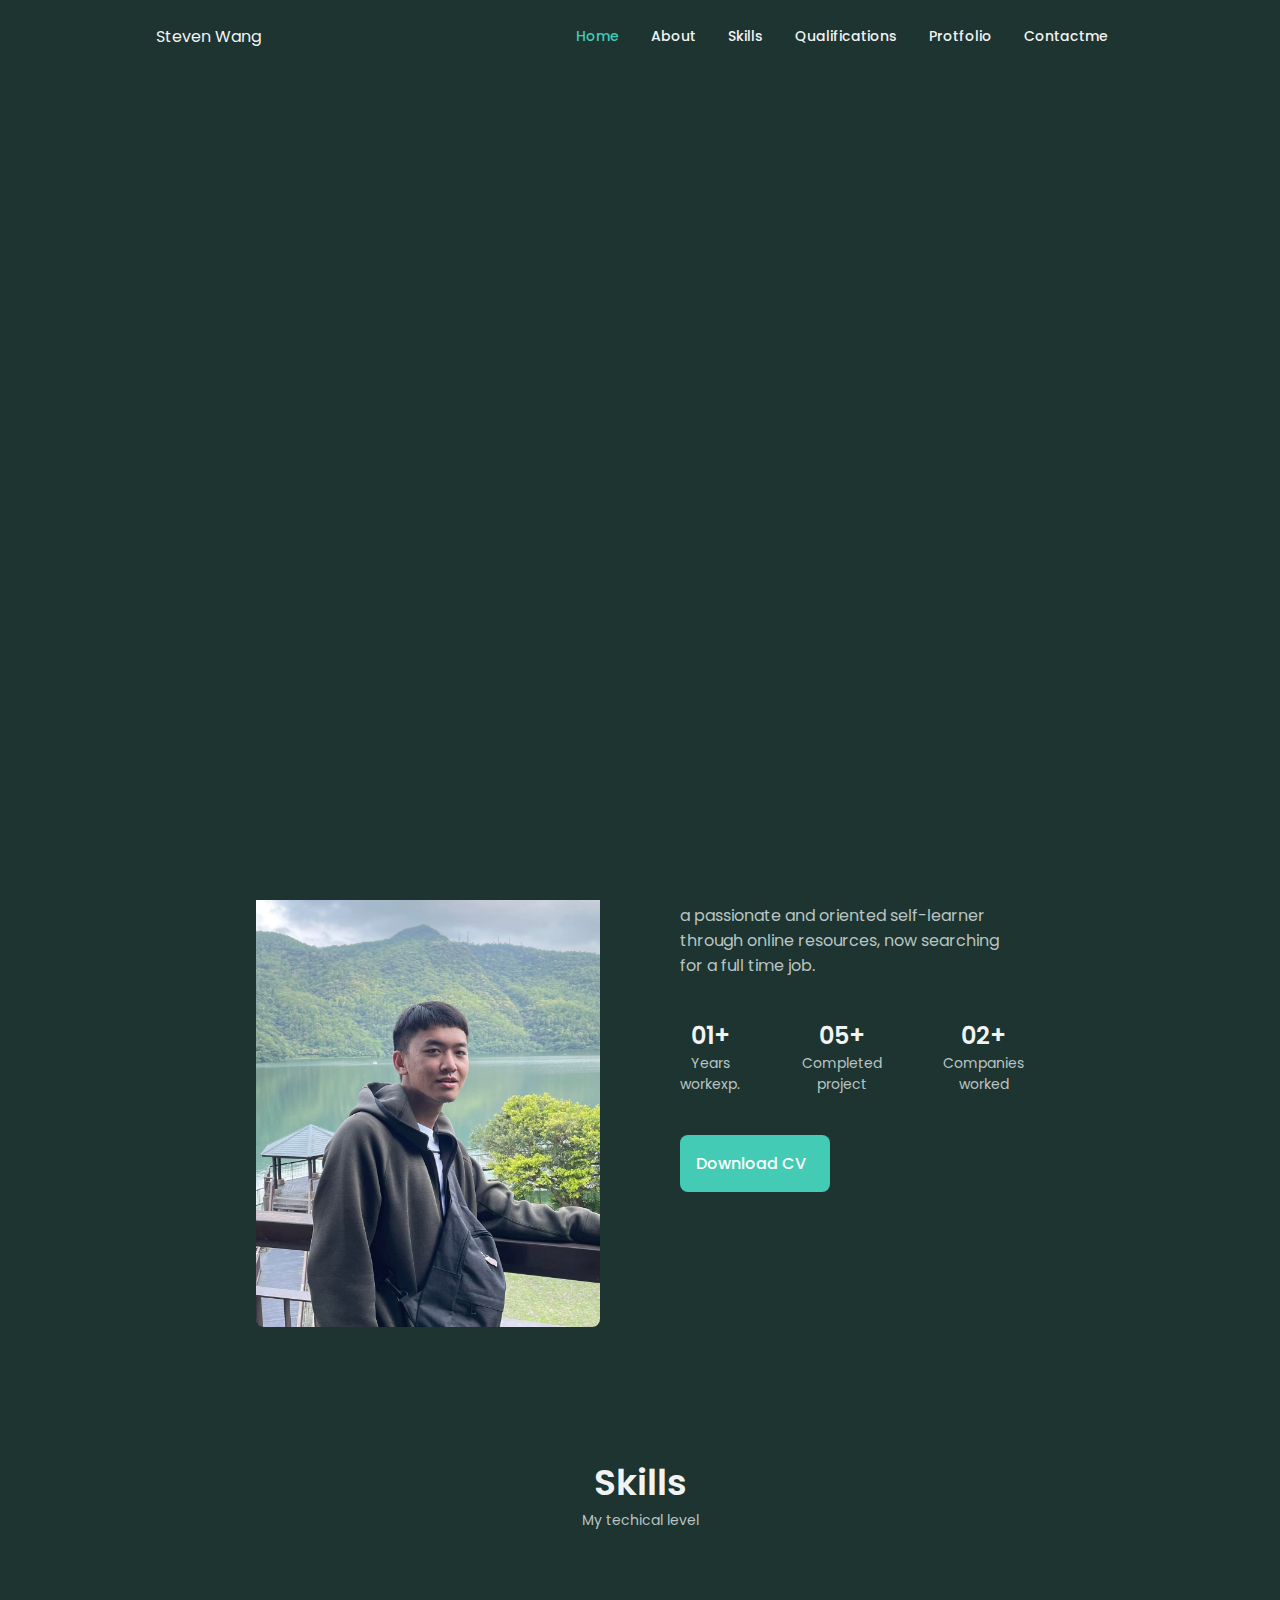
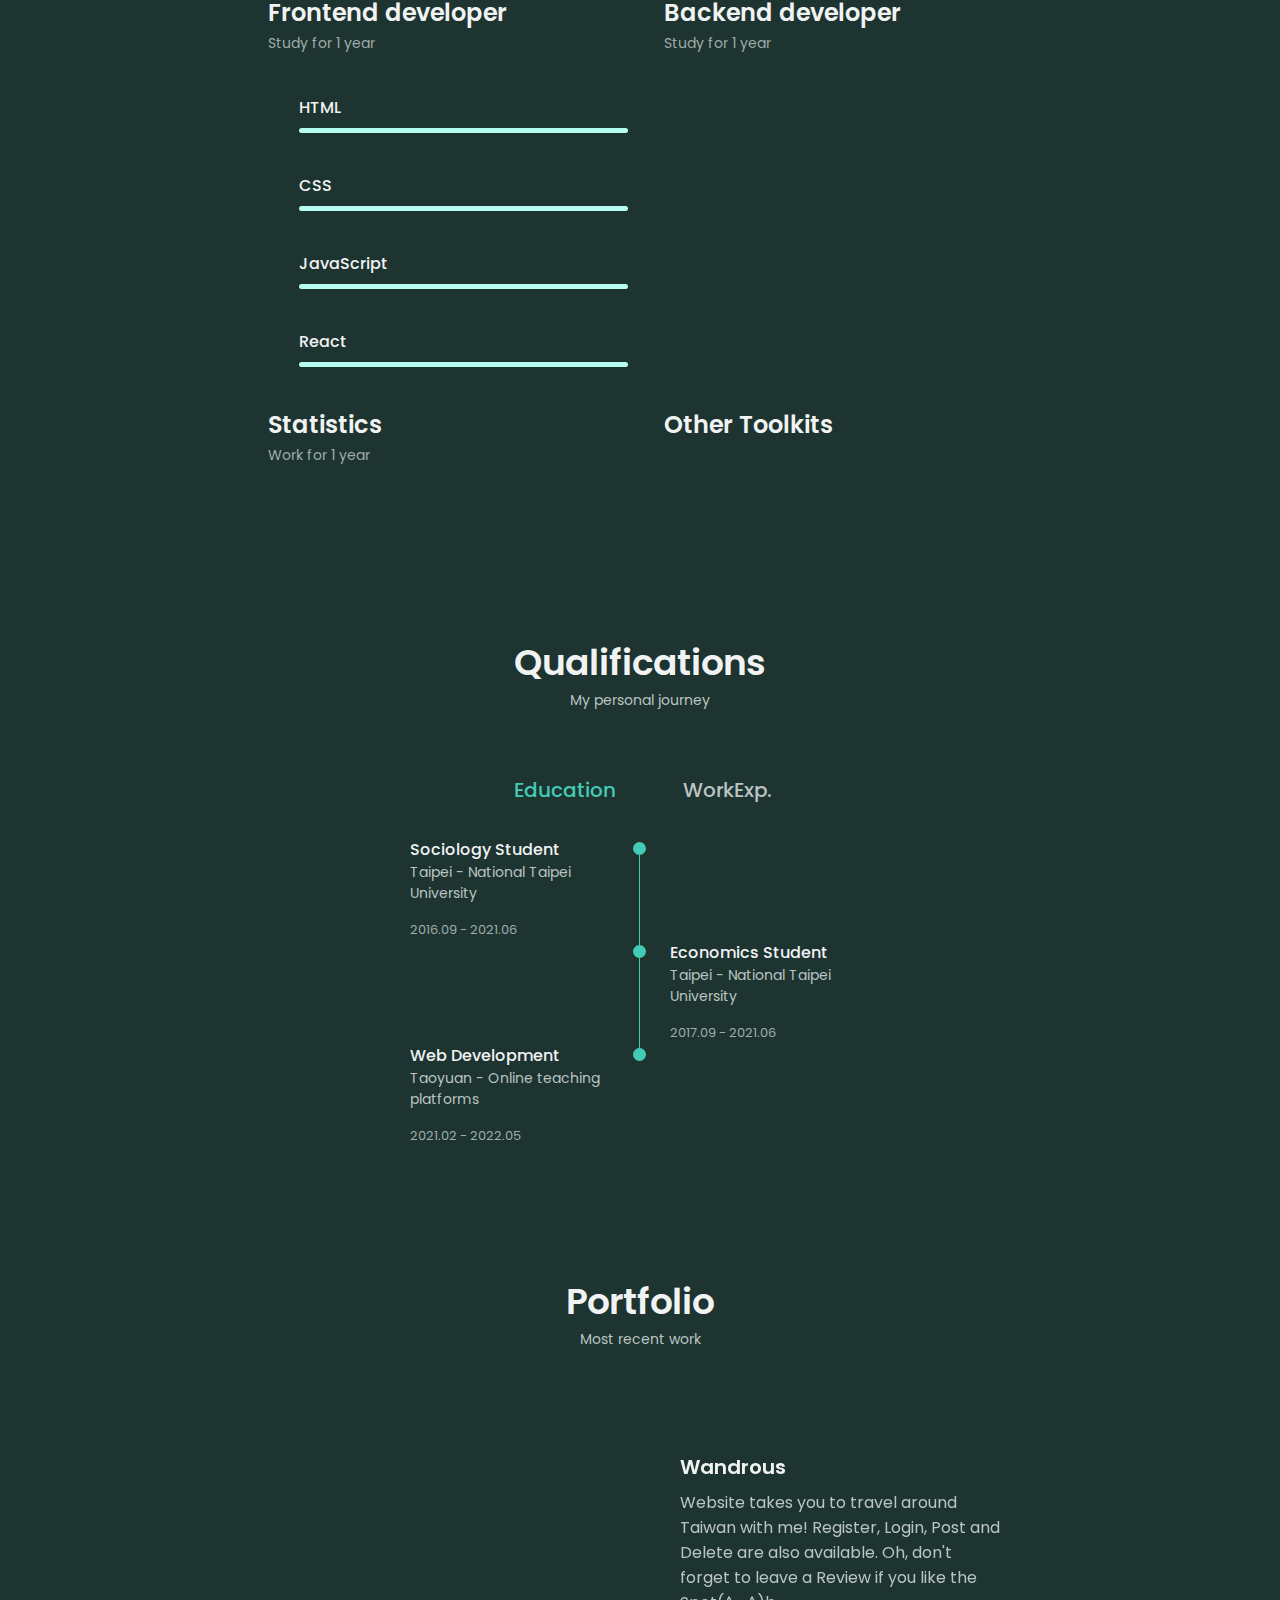
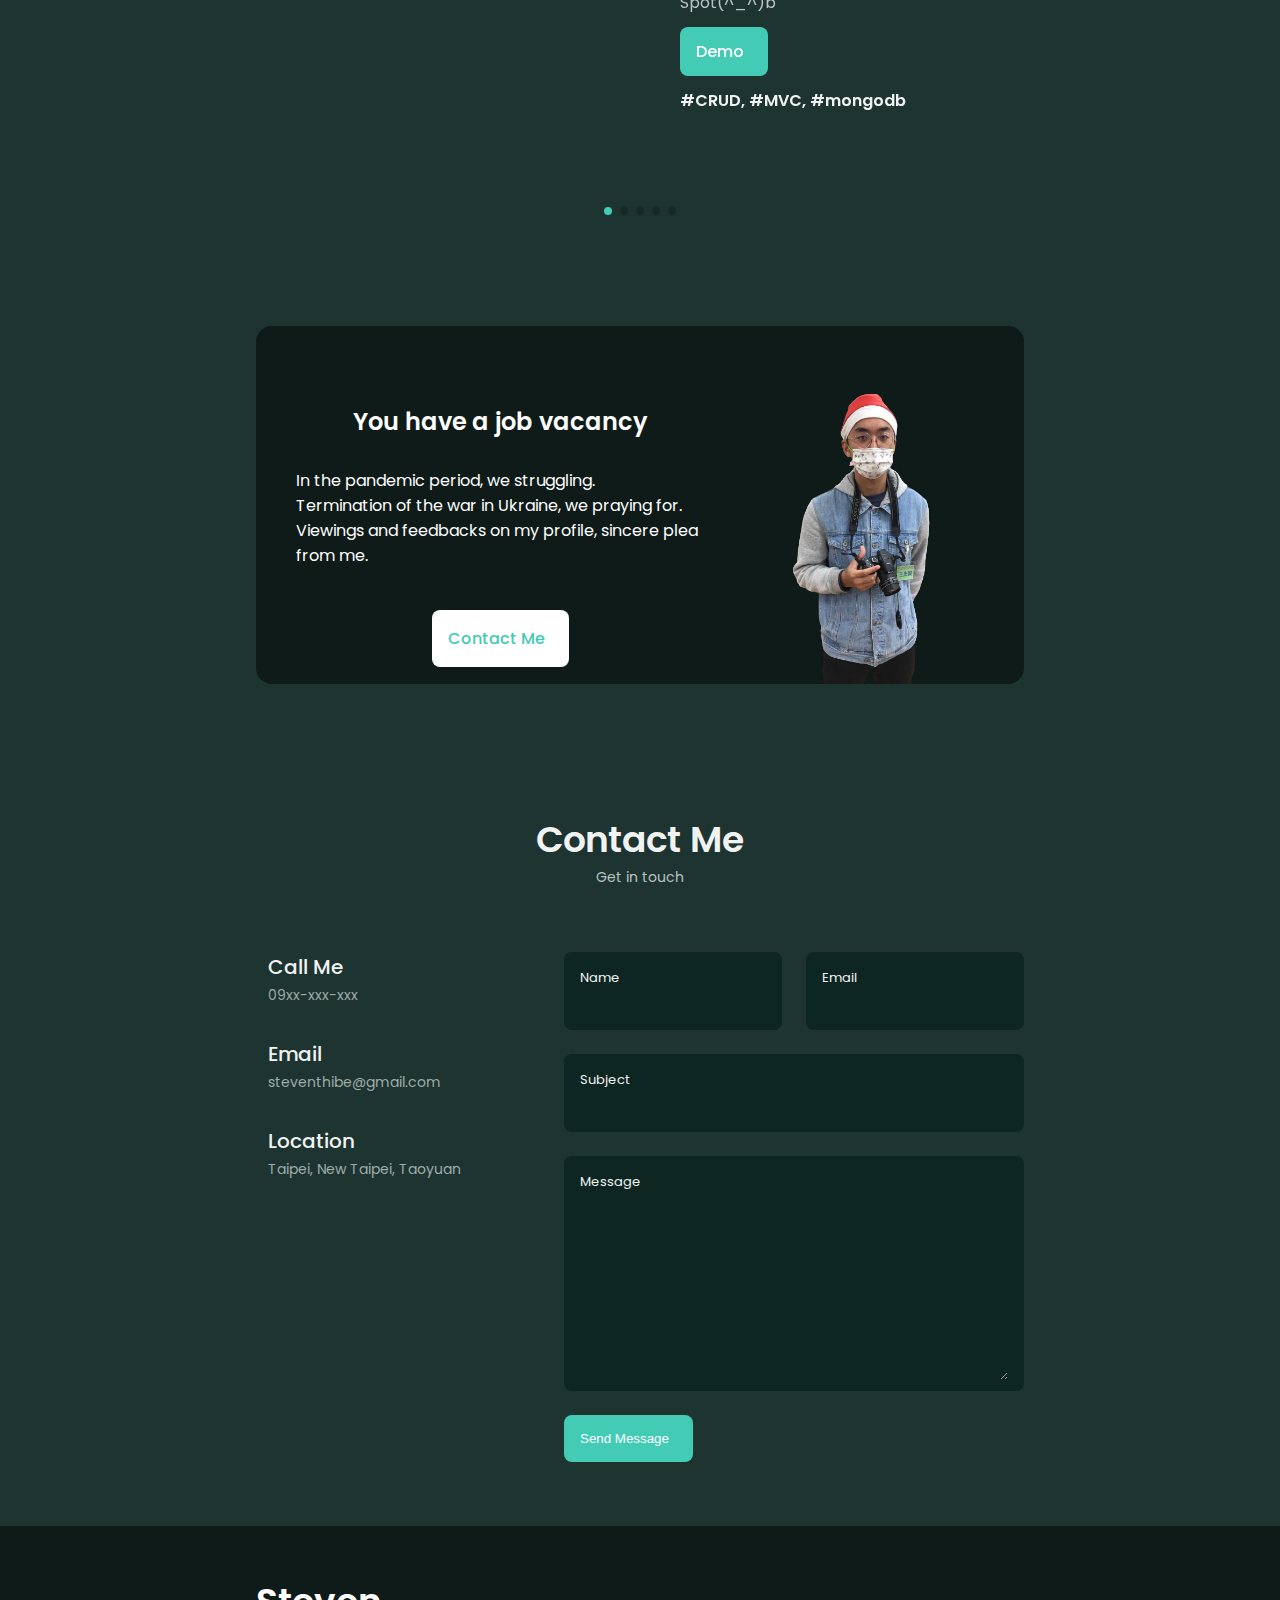
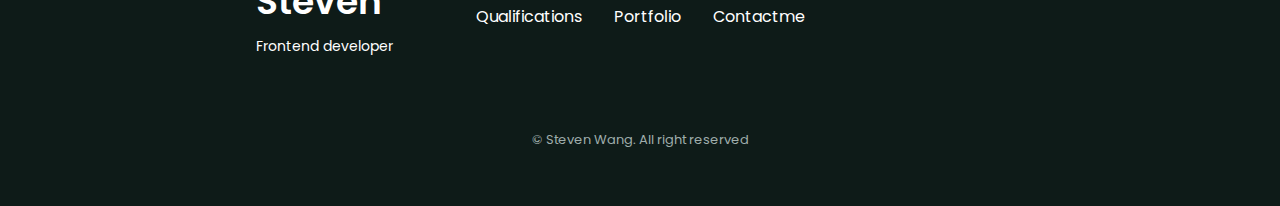
==== index.html @ 7424ef52 "Update index.html" ====
<!DOCTYPE html>
<html lang="zh-Hant">
  <head>
    <!-- Google Tag Manager -->
    <script>
      (function (w, d, s, l, i) {
        w[l] = w[l] || [];
        w[l].push({ "gtm.start": new Date().getTime(), event: "gtm.js" });
        var f = d.getElementsByTagName(s)[0],
          j = d.createElement(s),
          dl = l != "dataLayer" ? "&l=" + l : "";
        j.async = true;
        j.src = "https://www.googletagmanager.com/gtm.js?id=" + i + dl;
        f.parentNode.insertBefore(j, f);
      })(window, document, "script", "dataLayer", "GTM-NP55LB8");
    </script>
    <!-- End Google Tag Manager -->
    <meta charset="UTF-8" />
    <meta http-equiv="X-UA-Compatible" content="IE=edge" />
    <meta name="viewport" content="width=device-width, initial-scale=1.0" />
    <!--   GA   -->
    <!-- Global site tag (gtag.js) - Google Analytics -->
    <script
      async
      src="https://www.googletagmanager.com/gtag/js?id=G-MTWW7SM2E9"
    ></script>

    <script>
      window.dataLayer = window.dataLayer || [];
      function gtag() {
        dataLayer.push(arguments);
      }
      gtag("js", new Date());

      gtag("config", "G-MTWW7SM2E9");
    </script>

    <!--==================== UNICONS ====================-->
    <link
      rel="stylesheet"
      href="https://unicons.iconscout.com/release/v3.0.6/css/line.css"
    />
    <!-- Font Awesome -->
    <script
      src="https://kit.fontawesome.com/d224fade11.js"
      crossorigin="anonymous"
    ></script>
    <!--==================== SWIPER CSS ====================-->
    <link rel="stylesheet" href="assets/css/swiper-bundle.min.css" />

    <!--==================== CSS ====================-->
    <link rel="stylesheet" href="assets/css/styles.css" />

    <title>Steven Wang | Web Developer</title>
    <meta name="author" content="Steven Wang" />
    <meta
      name="description"
      content="This is Steven Wang's webpage. Steven Wang is a web developer from Taiwan."
    />
    <link rel="icon" href="./assets/img/favicon.ico" />
    <link
      rel="apple-touch-icon"
      sizes="180x180"
      href="./assets/img/apple-touch-icon.png"
    />
    <link
      rel="icon"
      type="image/png"
      sizes="32x32"
      href="./assets/img/favicon-32x32.png"
    />
    <link
      rel="icon"
      type="image/png"
      sizes="16x16"
      href="./assets/img/favicon-16x16.png"
    />
  </head>
  <body>
    <!-- Google Tag Manager (noscript) -->
    <noscript
      ><iframe
        src="https://www.googletagmanager.com/ns.html?id=GTM-NP55LB8"
        height="0"
        width="0"
        style="display: none; visibility: hidden"
      ></iframe
    ></noscript>
    <!-- End Google Tag Manager (noscript) -->
    <!-- animation -->
    <div class="animation">
      <div class="log">
        <svg
          width="76"
          height="103"
          viewBox="0 0 76 103"
          fill="none"
          xmlns="http://www.w3.org/2000/svg"
        >
          <path
            d="M55.2515 68.9237L55.2649 68.9595L55.2794 68.9948C55.7839 70.2246 56.0688 71.7227 56.0688 73.5391C56.0688 75.9697 55.4443 77.9516 54.2736 79.597L54.2642 79.6101L54.2551 79.6234C53.1195 81.2636 51.3939 82.6154 48.9123 83.608C46.441 84.5965 43.2972 85.1382 39.4038 85.1382C36.7558 85.1382 34.2178 84.8367 31.784 84.2396C29.4493 83.617 27.3848 82.6774 25.5691 81.433C23.8536 80.2301 22.5124 78.7338 21.5212 76.9254C20.5784 75.1659 20.0532 72.969 20.0532 70.2432V67.7432H17.5532H5.83447H3.33447V70.2432C3.33447 75.0476 4.37369 79.3899 6.52769 83.1938L6.53653 83.2094L6.54559 83.2249C8.68162 86.8739 11.5103 89.9444 15.0088 92.4243L15.0149 92.4286L15.0209 92.4328C18.5093 94.8747 22.362 96.7006 26.5645 97.9137L26.571 97.9155C30.7799 99.1181 35.0597 99.7207 39.4038 99.7207C44.2762 99.7207 48.7477 99.149 52.7961 97.9736L52.8045 97.9712L52.8128 97.9687C56.88 96.7572 60.4376 95.0256 63.44 92.7402C66.4559 90.4446 68.8048 87.6489 70.4485 84.3617C72.1046 81.0495 72.9097 77.385 72.9097 73.417C72.9097 69.6807 72.273 66.249 70.9429 63.1674C69.6522 60.0418 67.6603 57.2881 65.0168 54.9094C62.4329 52.5076 59.2008 50.4065 55.3741 48.5782C51.5529 46.7525 47.0592 45.1195 41.914 43.6672L41.904 43.6644C38.3137 42.6671 35.2641 41.6415 32.7397 40.5933C30.2815 39.5558 28.3275 38.4564 26.8314 37.3186C25.3937 36.1945 24.4152 35.058 23.7998 33.9331C23.2259 32.771 22.9219 31.4609 22.9219 29.96C22.9219 27.609 23.4682 25.6072 24.5063 23.8816C25.5479 22.2156 27.169 20.8083 29.5283 19.7167C31.8223 18.6552 34.8919 18.0557 38.8545 18.0557C43.0258 18.0557 46.2585 18.7662 48.6855 20.031L48.6978 20.0374L48.7102 20.0437C51.1921 21.3021 52.9573 22.9962 54.1171 25.117L54.1211 25.1243L54.1252 25.1316C55.3159 27.275 55.9468 29.7965 55.9468 32.7676V35.2676H58.4468H70.1655H72.6655V32.7676C72.6655 27.6667 71.3169 22.8712 68.6498 18.4242C65.9539 13.8883 62.0449 10.2743 57.0201 7.56295C51.9296 4.75275 45.8378 3.41211 38.8545 3.41211C34.0751 3.41211 29.6755 4.05219 25.6816 5.36886C21.7239 6.67361 18.2507 8.52039 15.3004 10.9339C12.3884 13.3086 10.1202 16.1351 8.5299 19.4065C6.93004 22.6977 6.14209 26.2686 6.14209 30.082C6.14209 33.8697 6.87922 37.3344 8.42018 40.4164C9.93296 43.4419 12.0972 46.0923 14.8664 48.3702C17.5833 50.6051 20.8056 52.5644 24.5045 54.2651L24.5153 54.2701L24.5262 54.2749C28.1839 55.9146 32.2579 57.396 36.7405 58.7242L36.7516 58.7274C40.8844 59.9311 44.2361 61.0982 46.8336 62.2225L46.8336 62.2226L46.8459 62.2278C49.4847 63.3532 51.3975 64.4786 52.686 65.5636L52.6983 65.5739L52.7106 65.584C54.0193 66.6579 54.8215 67.7771 55.2515 68.9237Z"
            stroke="white"
            stroke-width="2"
            id="first"
            class="thePaths"
          />
        </svg>
        <svg
          width="47"
          height="95"
          viewBox="0 0 47 95"
          fill="none"
          xmlns="http://www.w3.org/2000/svg"
        >
          <path
            d="M43.3081 21.96V19.46H40.8081H30.979V5.90771V3.40771H28.479H17.1875H14.6875V5.90771V19.46H5.10254H2.60254V21.96V30.627V33.127H5.10254H14.6875V71.5815C14.6875 76.1919 15.3856 80.1339 16.9797 83.2253L16.9904 83.2462L17.0016 83.2669C18.6023 86.2329 20.8215 88.4754 23.6856 89.8321C26.3651 91.1013 29.2776 91.7207 32.3853 91.7207C34.5068 91.7207 36.3967 91.5744 38.023 91.253C39.5297 91.0007 40.826 90.7149 41.8713 90.3823L43.6254 89.8242L43.6132 87.9834L43.5522 78.7671L43.5315 75.6458L40.4901 76.3477C40.0136 76.4577 39.2698 76.6109 38.2393 76.8093C37.3539 76.9492 36.5223 77.0161 35.7422 77.0161C34.7256 77.0161 33.8147 76.8691 32.9927 76.5951C32.5396 76.4441 32.087 76.125 31.6536 75.411C31.3103 74.8457 30.979 73.6988 30.979 71.6426V33.127H40.8081H43.3081V30.627V21.96Z"
            stroke="white"
            stroke-width="2"
            id="second"
            class="thePaths"
          />
        </svg>
        <svg
          width="68"
          height="80"
          viewBox="0 0 68 80"
          fill="none"
          xmlns="http://www.w3.org/2000/svg"
        >
          <path
            d="M22.3716 74.1992L22.3868 74.2057L22.402 74.212C26.4864 75.899 30.9873 76.7207 35.8687 76.7207C40.4451 76.7207 44.5258 76.0805 48.0526 74.7249C51.5019 73.4145 54.4805 71.6825 56.9387 69.4974C59.2766 67.4193 61.2371 65.2029 62.7961 62.842L64.0578 60.9315L62.2653 59.5071L55.4294 54.075L53.4309 52.4869L51.8848 54.518C49.9929 57.0035 47.8119 58.956 45.3433 60.4082C43.0434 61.761 40.128 62.5044 36.479 62.5044C33.7135 62.5044 31.3292 61.9792 29.2734 60.987C27.201 59.9671 25.4333 58.5681 23.9528 56.7736C22.4957 54.9582 21.3572 52.8393 20.5506 50.3905C20.086 48.8814 19.7586 47.3035 19.5718 45.6538H61.5645H64.0645V43.1538V38.0879C64.0645 33.2613 63.5142 28.7671 62.3915 24.6203C61.2608 20.4033 59.5035 16.6856 57.0897 13.51C54.6385 10.2439 51.4869 7.71325 47.6805 5.92105C43.8556 4.1008 39.404 3.23926 34.4038 3.23926C30.3511 3.23926 26.4312 4.06538 22.6638 5.70531C18.8712 7.3562 15.4999 9.78171 12.5541 12.9473C9.57921 16.1442 7.2618 20.0145 5.5751 24.5111C3.86313 29.0341 3.03418 34.1224 3.03418 39.7358V42.2993C3.03418 47.1965 3.78655 51.7625 5.32164 55.973C6.85194 60.1704 9.05474 63.8404 11.9419 66.9497L11.9484 66.9566L11.955 66.9636C14.8826 70.0686 18.3632 72.4813 22.3716 74.1992ZM47.6156 31.4375H20.1836C20.3017 30.8916 20.4325 30.3627 20.5759 29.8508C21.3661 27.0286 22.451 24.73 23.788 22.9003C25.1175 21.0811 26.6642 19.7727 28.4248 18.909L28.4417 18.9007L28.4585 18.8921C30.2429 17.9832 32.2108 17.5166 34.4038 17.5166C37.8991 17.5166 40.3355 18.3249 41.9973 19.6543C43.8687 21.1514 45.2308 23.0489 46.0954 25.4007L46.101 25.4159L46.1068 25.4309C46.8565 27.3919 47.3588 29.3927 47.6156 31.4375Z"
            stroke="white"
            stroke-width="2"
            id="third"
            class="thePaths"
          />
        </svg>
        <svg
          width="72"
          height="77"
          viewBox="0 0 72 77"
          fill="none"
          xmlns="http://www.w3.org/2000/svg"
        >
          <path
            d="M29.316 72.8516L29.8017 74.1921L29.75 74.5H29.9132H31.6665H32.7041H39.2349H40.2725H42.0303H42.0799L42.0667 74.3987L42.625 72.8458L66.3677 6.80576L67.5706 3.45996H64.0151H52.4795H50.6607L50.1009 5.19048L36.0823 48.5247L21.7104 5.17326L21.1424 3.45996H19.3374H7.74072H4.17598L5.39023 6.81153L29.316 72.8516Z"
            stroke="white"
            stroke-width="2"
            id="fourth"
            class="thePaths"
          />
        </svg>
        <svg
          width="68"
          height="80"
          viewBox="0 0 68 80"
          fill="none"
          xmlns="http://www.w3.org/2000/svg"
        >
          <path
            d="M22.3716 74.1992L22.3868 74.2057L22.402 74.212C26.4864 75.899 30.9873 76.7207 35.8687 76.7207C40.4451 76.7207 44.5258 76.0805 48.0526 74.7249C51.5019 73.4145 54.4805 71.6825 56.9387 69.4974C59.2766 67.4193 61.2371 65.2029 62.7961 62.842L64.0578 60.9315L62.2653 59.5071L55.4294 54.075L53.4309 52.4869L51.8848 54.518C49.9929 57.0035 47.8119 58.956 45.3433 60.4082C43.0434 61.761 40.128 62.5044 36.479 62.5044C33.7135 62.5044 31.3292 61.9792 29.2734 60.987C27.201 59.9671 25.4333 58.5681 23.9528 56.7736C22.4957 54.9582 21.3572 52.8393 20.5506 50.3905C20.086 48.8814 19.7586 47.3035 19.5718 45.6538H61.5645H64.0645V43.1538V38.0879C64.0645 33.2613 63.5142 28.7671 62.3915 24.6203C61.2608 20.4033 59.5035 16.6856 57.0897 13.51C54.6385 10.2439 51.4869 7.71325 47.6805 5.92105C43.8556 4.1008 39.404 3.23926 34.4038 3.23926C30.3511 3.23926 26.4312 4.06538 22.6638 5.70531C18.8712 7.3562 15.4999 9.78171 12.5541 12.9473C9.57921 16.1442 7.2618 20.0145 5.5751 24.5111C3.86313 29.0341 3.03418 34.1224 3.03418 39.7358V42.2993C3.03418 47.1965 3.78655 51.7625 5.32164 55.973C6.85194 60.1704 9.05474 63.8404 11.9419 66.9497L11.9484 66.9566L11.955 66.9636C14.8826 70.0686 18.3632 72.4813 22.3716 74.1992ZM47.6156 31.4375H20.1836C20.3017 30.8916 20.4325 30.3627 20.5759 29.8508C21.3661 27.0286 22.451 24.73 23.788 22.9003C25.1175 21.0811 26.6642 19.7727 28.4248 18.909L28.4417 18.9007L28.4585 18.8921C30.2429 17.9832 32.2108 17.5166 34.4038 17.5166C37.8991 17.5166 40.3355 18.3249 41.9973 19.6543C43.8687 21.1514 45.2308 23.0489 46.0954 25.4007L46.101 25.4159L46.1068 25.4309C46.8565 27.3919 47.3588 29.3927 47.6156 31.4375Z"
            stroke="white"
            stroke-width="2"
            id="fifth"
            class="thePaths"
          />
        </svg>
        <svg
          width="62"
          height="78"
          viewBox="0 0 62 78"
          fill="none"
          xmlns="http://www.w3.org/2000/svg"
          style="margin-right: 2rem"
        >
          <path
            d="M18.8516 73V26.4807C19.4302 25.4008 20.0841 24.3976 20.8118 23.4683C22.2665 21.6619 23.9655 20.2664 25.916 19.2549C27.8549 18.2701 30.0228 17.7607 32.4648 17.7607C35.0388 17.7607 37.0321 18.2032 38.549 18.9617L38.5677 18.971L38.5867 18.9801C39.9828 19.6491 41.0764 20.737 41.8694 22.3865L41.8736 22.3951L41.8778 22.4036C42.6646 24.0088 43.1484 26.3535 43.1484 29.604V73V75.5H45.6484H57.001H59.501V73V29.7261C59.501 25.2037 58.996 21.2457 57.9159 17.9127C56.8455 14.5695 55.2469 11.7316 53.0601 9.49373C50.9408 7.28341 48.3755 5.68898 45.407 4.71213C42.503 3.71624 39.2978 3.23926 35.8218 3.23926C31.4953 3.23926 27.4801 4.10211 23.8178 5.8643C21.843 6.80293 20.0184 7.9592 18.3461 9.32878L18.2389 6.85184L18.1353 4.45996H15.7412H5.06006H2.56006V6.95996V73V75.5H5.06006H16.3516H18.8516V73Z"
            stroke="white"
            stroke-width="2"
            id="sixth"
            class="thePaths"
          />
        </svg>
        <svg
          width="119"
          height="99"
          viewBox="0 0 119 99"
          fill="none"
          xmlns="http://www.w3.org/2000/svg"
        >
          <path
            d="M35.2931 64.7474L21.3968 4.57031L20.9494 2.63281H18.9609H7.24219H4.06365L4.81257 5.72186L26.358 94.5891L26.8213 96.5H27.839H28.7876H30.9849H37.2104H39.4688H40.1134H41.3411L41.8678 94.7032L59.8365 33.4016L77.1632 94.6802L77.6777 96.5H78.9064H79.5688H81.8271H88.0527H90.25H91.1986H92.2176L92.68 94.5875L114.164 5.72028L114.911 2.63281H111.734H99.9546H97.9568L97.5162 4.58141L83.8421 65.0513L67.0858 4.46639L66.5787 2.63281H66.4592H64.6763H63.3945H56.2534H54.8496H53.1811H52.9616L52.445 4.44882L35.2931 64.7474Z"
            stroke="white"
            stroke-width="2"
            id="seventh"
            class="thePaths"
          />
        </svg>
        <svg
          width="66"
          height="80"
          viewBox="0 0 66 80"
          fill="none"
          xmlns="http://www.w3.org/2000/svg"
        >
          <path
            d="M42.7456 22.0918L42.7601 22.1197L42.7753 22.1472C43.5924 23.6242 44.0498 25.45 44.0498 27.7119V30.4609H35.3804C30.6942 30.4609 26.3924 30.9461 22.4933 31.9426C18.5962 32.9385 15.1771 34.4317 12.2857 36.4625C9.35652 38.4788 7.08244 41.0472 5.50541 44.1521C3.91307 47.2462 3.15625 50.7614 3.15625 54.6284C3.15625 58.7298 4.18822 62.5043 6.27469 65.889L6.28525 65.9062L6.29609 65.9231C8.42156 69.2499 11.3655 71.8759 15.0543 73.8103L15.0653 73.816C18.8558 75.7797 23.1896 76.7207 27.9951 76.7207C31.8622 76.7207 35.4193 76.0607 38.6235 74.6875L38.6313 74.6842L38.639 74.6808C41.0233 73.6398 43.179 72.3923 45.0923 70.9303C45.3661 72.0703 45.6955 73.0993 46.0905 74.002L46.7458 75.5H48.3809H60.1606H62.6606V73V72.0234V71.5067L62.4558 71.0323C61.7851 69.4792 61.2436 67.5563 60.8609 65.23C60.5121 62.8596 60.3413 60.6494 60.3413 58.5957V27.834C60.3413 22.5629 59.2086 17.9727 56.7735 14.2187C54.4232 10.4924 51.1446 7.71196 47.0111 5.89405C42.9737 4.10053 38.3863 3.23926 33.3052 3.23926C29.0829 3.23926 25.1799 3.84213 21.6237 5.08556C18.1655 6.26848 15.1287 7.90986 12.5515 10.0345C10.0483 12.091 8.0727 14.4387 6.67882 17.0871C5.29039 19.7251 4.56006 22.4615 4.56006 25.2705V27.7705H7.06006H18.3516H20.8516V25.2705C20.8516 24.0264 21.2377 22.8384 22.1156 21.6517C23.0502 20.4427 24.3689 19.4028 26.1658 18.5721C27.9378 17.7713 30.0741 17.3335 32.6338 17.3335C35.4087 17.3335 37.557 17.8158 39.1888 18.6477C40.8289 19.4838 41.9829 20.6275 42.7456 22.0918ZM44.0498 43.3955V53.8062C43.7833 54.2739 43.4635 54.7599 43.085 55.2646L43.0756 55.2771L43.0665 55.2896C41.765 57.0706 39.963 58.6329 37.5871 59.9488C35.3634 61.1803 32.7397 61.833 29.6431 61.833C27.1768 61.833 25.2593 61.3998 23.7893 60.656C22.3136 59.848 21.2849 58.819 20.6053 57.578C19.8842 56.2611 19.5088 54.7862 19.5088 53.1025C19.5088 51.4441 19.87 50.1304 20.5004 49.0702L20.5078 49.0577L20.5151 49.0451C21.1732 47.9084 22.1517 46.9198 23.5365 46.0955C24.9368 45.262 26.7627 44.592 29.0805 44.1434L29.0995 44.1397L29.1185 44.1358C31.4372 43.6496 34.129 43.3955 37.2114 43.3955H44.0498Z"
            stroke="white"
            stroke-width="2"
            id="eighth"
            class="thePaths"
          />
        </svg>
        <svg
          width="62"
          height="78"
          viewBox="0 0 62 78"
          fill="none"
          xmlns="http://www.w3.org/2000/svg"
        >
          <path
            d="M18.8516 73V26.4807C19.4302 25.4008 20.0841 24.3976 20.8118 23.4683C22.2665 21.6619 23.9655 20.2664 25.916 19.2549C27.8549 18.2701 30.0228 17.7607 32.4648 17.7607C35.0388 17.7607 37.0321 18.2032 38.549 18.9617L38.5677 18.971L38.5867 18.9801C39.9828 19.6491 41.0764 20.737 41.8694 22.3865L41.8736 22.3951L41.8778 22.4036C42.6646 24.0088 43.1484 26.3535 43.1484 29.604V73V75.5H45.6484H57.001H59.501V73V29.7261C59.501 25.2037 58.996 21.2457 57.9159 17.9127C56.8455 14.5695 55.2469 11.7316 53.0601 9.49373C50.9408 7.28341 48.3755 5.68898 45.407 4.71213C42.503 3.71624 39.2978 3.23926 35.8218 3.23926C31.4953 3.23926 27.4801 4.10211 23.8178 5.8643C21.843 6.80293 20.0184 7.9592 18.3461 9.32878L18.2389 6.85184L18.1353 4.45996H15.7412H5.06006H2.56006V6.95996V73V75.5H5.06006H16.3516H18.8516V73Z"
            stroke="white"
            stroke-width="2"
            id="ninth"
            class="thePaths"
          />
        </svg>
        <svg
          width="67"
          height="105"
          viewBox="0 0 67 105"
          fill="none"
          xmlns="http://www.w3.org/2000/svg"
          style="position: relative; top: 1.65em"
        >
          <path
            d="M51.2964 4.45996H48.9686L48.8027 6.78184L48.6698 8.64247C47.1866 7.46295 45.5638 6.47041 43.8039 5.66875C40.3175 4.0211 36.3227 3.23926 31.8872 3.23926C27.518 3.23926 23.5062 4.12354 19.905 5.94453C16.3364 7.70841 13.2983 10.2378 10.7996 13.495L10.793 13.5036L10.7865 13.5122C8.3408 16.7583 6.48869 20.5999 5.1968 24.9923L5.19453 25.0001L5.1923 25.0078C3.93753 29.3779 3.3252 34.1924 3.3252 39.4307V40.7124C3.3252 45.719 3.94053 50.4094 5.1923 54.769L5.19639 54.7833L5.20065 54.7975C6.4963 59.1163 8.37138 62.9316 10.8507 66.2078C13.339 69.4959 16.3435 72.0829 19.8597 73.9312L19.8713 73.9372C23.4729 75.8064 27.4541 76.7207 31.7651 76.7207C36.237 76.7207 40.2652 75.9608 43.786 74.3604L43.7982 74.3549L43.8103 74.3492C45.2134 73.6932 46.5301 72.9222 47.7588 72.0375V72.1455C47.7588 75.6587 47.0859 78.4241 45.8826 80.5634L45.8713 80.5835L45.8603 80.6038C44.6689 82.8164 43.0172 84.443 40.8733 85.5485C38.6937 86.6724 36.0111 87.2847 32.7417 87.2847C30.1475 87.2847 27.4708 86.718 24.6947 85.5343C22.1441 84.4299 19.557 82.4022 16.9659 79.2777L15.0999 77.0275L13.1664 79.22L7.246 85.9339L5.94487 87.4094L7.07301 89.0211C9.27115 92.1612 12.0048 94.6749 15.2642 96.5319C18.4253 98.35 21.6632 99.6468 24.9747 100.399C28.1834 101.158 31.0672 101.562 33.5962 101.562C39.4159 101.562 44.6574 100.419 49.2534 98.0568C53.9197 95.7207 57.5761 92.265 60.1782 87.7337C62.8002 83.1678 64.0503 77.7529 64.0503 71.5962V6.95996V4.45996H61.5503H51.2964ZM47.7588 25.4951V54.1056C47.6443 54.3206 47.5275 54.5339 47.4085 54.7455L47.4011 54.7586L47.394 54.7717C46.1643 57.0201 44.5142 58.8048 42.4266 60.1617C40.4919 61.4193 37.9083 62.1382 34.5117 62.1382C31.8022 62.1382 29.619 61.5994 27.8674 60.6301C26.0379 59.5766 24.5234 58.1365 23.3128 56.273C22.1008 54.3444 21.164 52.0715 20.5284 49.4237C19.9247 46.7386 19.6167 43.8375 19.6167 40.7124V39.4307C19.6167 36.304 19.925 33.4016 20.5293 30.7154C21.167 28.0199 22.1066 25.7262 23.3184 23.8C24.5355 21.8892 26.0546 20.4316 27.8829 19.382L27.8891 19.3784L27.8954 19.3747C29.6835 18.3344 31.8969 17.7607 34.6338 17.7607C37.199 17.7607 39.3097 18.2004 41.0324 18.9955C42.8412 19.8303 44.3136 20.9394 45.4887 22.316L45.51 22.3409L45.5319 22.3653C46.3802 23.3078 47.1229 24.3493 47.7588 25.4951Z"
            stroke="white"
            stroke-width="2"
            id="tenth"
            class="thePaths"
          />
        </svg>
        <br />
        <br />
        <svg
          width="126"
          height="126"
          viewBox="0 0 126 126"
          fill="none"
          xmlns="http://www.w3.org/2000/svg"
        >
          <path
            d="M15.93 74.7873L13.3485 74.3365L13.0197 76.9364C11.6517 87.7563 9.31614 98.646 5.64629 105.867L4.35964 108.399L7.03416 109.354C7.82363 109.636 9.12376 110.167 10.3886 110.762C11.7245 111.391 12.7456 111.965 13.1669 112.31L15.5874 114.29L16.9861 111.493C21.1663 103.133 24.0868 90.8167 25.8477 78.9933L26.125 77.1316V120.5V123H28.625H36.875H39.375V120.5V81.2737C42.1518 88.0142 44.3285 96.5087 44.8885 101.884L45.1993 104.868L48.0782 104.024L53.375 102.472V120.75V123.25H55.875H64.125H66.625V120.75V74.375H67.875H70.625V89.5C70.625 93.9352 71.1042 97.7595 73.3892 100.355C75.7632 103.052 79.4485 103.75 83.875 103.75H98.5L98.7462 103.75C101.432 103.75 104.511 103.751 106.524 103.32L108.765 102.839L108.481 100.565C108.233 98.584 107.865 95.1431 107.745 93.2191L107.564 90.3224L104.726 90.9305C103.264 91.2439 100.13 91.375 98.375 91.375H83.875C83.8189 91.375 83.7687 91.3741 83.7239 91.3725C83.7196 91.3474 83.7153 91.3206 83.711 91.2919C83.6559 90.9216 83.625 90.3926 83.625 89.625V74.375H107.625H109.25V110.001C108.952 110.003 108.594 110.006 108.185 110.01C105.699 110.034 101.309 110.076 96.7336 109.877L92.2697 109.683L94.4396 113.589C95.5531 115.593 96.6851 119.033 96.8921 120.792L97.1478 122.966L99.3359 123C107.24 123.123 112.977 122.91 116.868 121.469L116.977 121.429L117.082 121.379C119.081 120.419 120.609 119.035 121.562 116.996C122.463 115.068 122.75 112.761 122.75 110.125V12.375V9.875H120.25H55.875H53.375V12.375V22.8348L51.5592 21.9855L43.8092 18.3605L41.6353 17.3437L40.5306 19.4742C37.5097 25.3003 33.5364 32.1809 29.1934 38.9484C28.15 37.6585 27.0184 36.3293 25.7984 34.9886C30.3572 27.9694 35.3033 18.5994 39.2425 10.605L40.469 8.11591L37.8659 7.15476L29.7409 4.15476L27.4214 3.29832L26.5395 5.60825C24.284 11.5153 20.7069 19.4089 17.1415 25.9714C16.6525 25.5238 16.1686 25.0883 15.6926 24.6599L15.6724 24.6418L13.762 22.9224L12.0962 24.8797L7.09615 30.7547L5.56654 32.552L7.27286 34.1825C12.3455 39.0297 17.8934 45.2886 21.4674 50.4611C19.4481 53.2977 17.44 55.9726 15.5023 58.4269L8.01641 58.7524L5.3625 58.8677L5.63853 61.5098L6.51353 69.8848L6.763 72.2726L9.15891 72.1199L26.125 71.0393V76.5673L23.805 76.1623L15.93 74.7873ZM40.4267 76.5995L39.375 76.9055V70.2218L45.1226 69.858C45.8058 71.6052 46.331 73.267 46.702 74.774L40.4267 76.5995ZM53.375 84.0365C52.5975 81.7258 51.7452 79.4473 50.8562 77.3198L53.375 76.1573V84.0365ZM66.625 41.875V23.125H74.7615L69.4154 25.0184L66.7488 25.9628L68.0139 28.493C70.0366 32.5384 71.8296 37.6868 72.8243 41.875H68.875H66.625ZM78.4545 24.0709L77.9485 23.125H95.8643L95.703 23.7554C94.3694 28.9686 91.5504 36.6922 89.2418 41.5524L89.0886 41.875H84.722L84.716 41.839C83.918 37.0509 81.4482 29.6678 78.4545 24.0709ZM106.416 24.5033L102.281 23.125H109.25V41.875H106.875H101.434C103.034 38.5871 104.741 34.8397 106.389 31.221C106.899 30.1014 107.404 28.9942 107.898 27.9166L109.058 25.3842L106.416 24.5033ZM106.875 54.25H109.25V62H107.625H93.75V54.25H106.875ZM68.875 54.25H80.75V62H67.875H66.625V54.25H68.875ZM53.375 24.3696V56.5972C51.3757 52.5363 49.0759 48.4515 46.7108 44.8719L45.5806 43.1612L43.6818 43.9348L39.4393 45.6632C44.1743 38.8095 48.7357 31.7763 52.6187 25.5771L53.375 24.3696ZM35.9463 50.6379C37.1953 52.6925 38.4012 54.9068 39.5648 57.1883L30.8176 57.6136C32.5182 55.3736 34.2355 53.033 35.9463 50.6379Z"
            stroke="white"
            stroke-width="2"
            id="eleventh"
            class="thePaths"
          />
        </svg>
        <svg
          width="133"
          height="120"
          viewBox="0 0 133 120"
          fill="none"
          xmlns="http://www.w3.org/2000/svg"
        >
          <path
            d="M26.5 23.25H24V25.75V89.125V91.625H26.5H42.2128C33.2585 96.2664 20.2505 101.016 9.49211 103.831L5.1225 104.975L8.41159 108.071C10.4004 109.942 13.0554 113.074 14.5 115L15.5269 116.369L17.1749 115.907C30.6951 112.116 47.6651 105.416 58.7826 98.7709L62.0219 96.8348L58.9758 94.6071L54.8983 91.625H78.0265L73.9279 95.4143L70.8502 98.2597L74.8163 99.6156C89.3328 104.578 103.946 111.023 112.671 115.816L114.074 116.587L115.361 115.635L123.986 109.26L127.265 106.837L123.618 105.014C115.57 100.99 103.476 95.9887 91.3275 91.625H108.625H111.125V89.125V25.75V23.25H108.625H71.5008C72.1859 21.1786 72.8577 19.0192 73.4959 16.875H118.125H120.625V14.375V5.875V3.375H118.125H14.5H12V5.875V14.375V16.875H14.5H57.9902C57.551 19.0157 57.0233 21.201 56.4734 23.25H26.5ZM96.25 42H38.5V35.625H96.25V42ZM96.25 60.5H38.5V54H96.25V60.5ZM96.25 79.125H38.5V72.625H96.25V79.125Z"
            stroke="white"
            stroke-width="2"
            id="twelfth"
            class="thePaths"
          />
        </svg>
        <svg
          width="121"
          height="127"
          viewBox="0 0 121 127"
          fill="none"
          xmlns="http://www.w3.org/2000/svg"
        >
          <path
            d="M60.875 46.75V44.25H58.375H12.875H10.375V46.75V121V123.5H12.875H21.75H24.25V121V96.625H46.875V110.503C46.8615 110.504 46.8477 110.505 46.8337 110.506L46.821 110.506L46.8083 110.507C45.3456 110.62 39.8536 110.627 33.5999 110.377L29.1535 110.199L31.3146 114.089C32.4322 116.101 33.6003 119.362 34.0536 121.515L34.4715 123.5H36.5H36.5781C40.7643 123.5 44.3009 123.5 47.227 123.307C50.1572 123.114 52.7154 122.717 54.8598 121.798L54.8751 121.791L54.8904 121.785C56.9674 120.861 58.5935 119.545 59.6165 117.544C60.5875 115.646 60.875 113.393 60.875 110.875V46.75ZM95.7282 109.879L95.7185 109.88L95.7087 109.881C93.974 109.996 87.3404 110.002 79.7069 109.751L75.3184 109.607L77.4345 113.455C78.7123 115.778 80.1081 119.413 80.5485 121.615L80.9451 123.598L82.9671 123.625C92.345 123.748 99.1029 123.538 103.628 121.841L103.653 121.831L103.678 121.821C105.949 120.913 107.75 119.568 108.878 117.38C109.938 115.323 110.25 112.803 110.25 109.875V44.25V41.75H107.75H98.625H96.125V44.25V109.848C96.0112 109.86 95.8799 109.87 95.7282 109.879ZM84.625 45.5H82.125H73.5H71V48V98.75V101.25H73.5H82.125H84.625V98.75V48V45.5ZM91.664 24.625C94.5546 20.4114 97.5678 15.8001 100.156 11.3905L101.718 8.72914L98.7906 7.75329L89.0406 4.50329L86.9121 3.79381L85.9773 5.83336C83.4517 11.3438 79.1638 18.8591 75.1963 24.625H48.095L47.6225 23.6551C45.1135 18.505 39.7035 10.9297 34.707 5.54887L33.5586 4.31212L31.9822 4.91487L23.4822 8.16487L20.1817 9.42681L22.4702 12.1191C25.6709 15.8847 29.1632 20.5819 31.5766 24.625H5.125H2.625V27.125V35.625V38.125H5.125H116H118.5V35.625V27.125V24.625H116H91.664ZM24.25 84.25V76.75H46.875V84.25H24.25ZM46.875 57.25V64.5H24.25V57.25H46.875Z"
            stroke="white"
            stroke-width="2"
            id="thirteenth"
            class="thePaths"
          />
        </svg>
        <svg
          width="127"
          height="125"
          viewBox="0 0 127 125"
          fill="none"
          xmlns="http://www.w3.org/2000/svg"
        >
          <path
            d="M119.5 11.625V9.125H117H108.25H105.75V11.625V30.375H91.875V5.625V3.125H89.375H80.5H78V5.625V30.375H65.75V11.625V9.125H63.25H54.75H52.25V11.625V41.125V43.625H54.75H117H119.5V41.125V11.625ZM50.625 30.375V27.875H48.125H35.5V7V4.5H33H24.625H22.125V7V27.875H8.875H6.375V30.375V38.75V41.25H8.875H17.7726L11.3533 42.2817L8.79891 42.6922L9.29672 45.231C11.7775 57.8833 13.75 74.3384 13.75 85V87.9432L16.6544 87.4671L24.2794 86.2171L26.3995 85.8695L26.3748 83.7213C26.2474 72.6346 24.0935 56.0831 21.1899 43.0802L20.7812 41.25H34.1041L34.0083 42.4211C32.8921 56.0636 29.9087 75.6972 27.3114 87.1994L27.2734 87.3676C19.307 89.1236 11.9707 90.6449 6.07523 91.6614L3.43842 92.116L4.07083 94.7159L6.32083 103.966L6.91696 106.417L9.36234 105.799C15.057 104.36 21.6467 102.748 28.6165 101.043L29.4691 100.835C36.3879 99.1421 43.6535 97.3628 50.75 95.5789V119.375V121.875H53.25H61.5H64V119.375V80.875H70.125V118.125V120.625H72.625H79.875H82.375V118.125V80.875H89V117.875V120.375H91.5H98.75H101.25V118.783C101.373 119.23 101.47 119.653 101.534 120.036L101.882 122.125H104C109.33 122.125 113.332 122.05 116.699 120.383C118.516 119.552 119.748 118.228 120.45 116.449C121.099 114.805 121.25 112.881 121.25 110.875V70.375V67.875H118.75H89.7441C90.423 65.8077 91.099 63.6331 91.7671 61.4837C91.7914 61.4058 91.8156 61.3279 91.8398 61.25H121.375H123.875V58.75V50.5V48H121.375H49.25H47.1077C47.2755 46.9405 47.4384 45.8997 47.5957 44.8818L47.955 42.5568L45.6561 42.0571L41.9436 41.25H48.125H50.625V38.75V30.375ZM101.25 109.623V80.875H107.875V109.695C106.567 109.739 104.112 109.726 101.339 109.627L101.25 109.623ZM49.25 61.25H76.6558C76.2423 63.4982 75.7683 65.7771 75.2808 67.875H53.25H50.75V70.375V82.2062L49.7151 82.4329L40.436 84.4655C42.6191 74.5216 44.9329 61.5263 46.75 50.2401V50.5V58.75V61.25H49.25Z"
            stroke="white"
            stroke-width="2"
            id="fourteenth"
            class="thePaths"
          />
        </svg>
        <svg
          width="123"
          height="101"
          viewBox="0 0 123 101"
          fill="none"
          xmlns="http://www.w3.org/2000/svg"
          style="margin-bottom: 10px"
        >
          <path
            d="M117.375 84.25H68.75V17.5H111.125H113.625V15V5.5V3H111.125H12.375H9.875V5.5V15V17.5H12.375H53.625V84.25H5.875H3.375V86.75V96V98.5H5.875H117.375H119.875V96V86.75V84.25H117.375Z"
            stroke="white"
            stroke-width="2"
            id="fifteenth"
            class="thePaths"
          />
        </svg>
        <svg
          width="128"
          height="124"
          viewBox="0 0 128 124"
          fill="none"
          xmlns="http://www.w3.org/2000/svg"
        >
          <path
            d="M118.5 9.625V7.125H116H60.875H58.375V9.625V13.4798L56.582 11.5489L50.082 4.54887L48.8586 3.23133L47.2202 3.97195C38.4265 7.94716 22.3446 11.5331 8.35331 13.7817L4.90768 14.3354L6.54053 17.4197C7.60619 19.4326 8.75686 22.2255 9.19146 24.0726L9.71995 26.3187L12.0011 25.9715C16.828 25.237 22.1333 24.4089 27.375 23.4145V36.875H9.5H7V39.375V48.125V50.625H9.5H25.045C20.0094 63.7869 12.2534 77.8147 5.26676 85.5776L3.9677 87.021L5.04487 88.6367C6.56107 90.911 8.62358 94.2764 9.37829 96.5406L10.7948 100.79L13.668 97.3536C18.3788 91.719 23.1523 83.6216 27.375 74.8336V118.25V120.75H29.875H38.875H41.375V118.25V71.9077C44.2228 75.6266 46.8324 79.3081 48.0794 81.4903L49.9506 84.7649L52.2378 81.7661L57.8628 74.3911L59.0981 72.7716L57.7615 71.2346C57.5311 70.9696 57.2336 70.6375 56.88 70.25H80.875V80.125H59.125H56.625V82.625V90.75V93.25H59.125H80.875V104.375H50.625H48.125V106.875V115.25V117.75H50.625H123H125.5V115.25V106.875V104.375H123H95.125V93.25H117.5H120V90.75V82.625V80.125H117.5H95.125V70.25H120.25H122.75V67.75V59.5V57H120.25H56.25H53.75V59.5V66.9105C49.8763 62.8496 44.4657 57.3746 41.375 54.6114V50.625H54.5H57V48.125V39.375V36.875H54.5H41.375V20.216C46.6393 18.894 51.5682 17.2841 55.7115 15.5577L58.375 14.4479V48.625V51.125H60.875H116H118.5V48.625V9.625ZM104.375 38.125H71.875V20.25H104.375V38.125Z"
            stroke="white"
            stroke-width="2"
            id="sixteenth"
            class="thePaths"
          />
        </svg>
        <svg
          width="119"
          height="126"
          viewBox="0 0 119 126"
          fill="none"
          xmlns="http://www.w3.org/2000/svg"
        >
          <path
            d="M16.375 116.75V110.875H44H46.5V108.375V71V68.5H44H16.375V61.875H42.75H45.25V59.375V25.125V23.875H47.75H73.75V34.25H52.375H49.875V36.75V101.875V104.375H52.375H60.875H63.375V101.875V47.75H73.75V120.375V122.875H76.25H85H87.5V120.375V93.593L87.9655 94.6404C88.9394 96.8318 90.0561 100.039 90.2637 102.012L90.4994 104.25H92.75C96.1137 104.25 98.9708 104.22 101.364 104.006C103.753 103.791 105.875 103.38 107.704 102.505C109.703 101.549 111.05 100.081 111.831 98.1611C112.563 96.3625 112.75 94.2839 112.75 92.125V36.75V34.25H110.25H87.5V23.875H114H116.5V21.375V13V10.5H114H47.75H45.25V13V21.375V22.625H42.75H28.1708C30.0441 18.1799 32.0173 13.1793 33.6055 8.71252L34.6223 5.85287L31.6209 5.40265L21.6209 3.90266L19.2759 3.55092L18.8007 5.87401C17.8049 10.7425 15.9961 17.2552 14.1171 22.625H5.375H2.875V25.125V116.75V119.25H5.375H13.875H16.375V116.75ZM90.3194 91.126L87.5 91.0476V47.75H99.125V91.2495C97.4347 91.2471 94.0982 91.2309 90.3194 91.126ZM33.125 81.5V97.875H16.375V81.5H33.125ZM32 35.625V49H16.375V35.625H32Z"
            stroke="white"
            stroke-width="2"
            id="seventeenth"
            class="thePaths"
          />
        </svg>
      </div>
    </div>
    <div class="animationSmall">
      <div class="logSmall">
        <h1><span>Ste</span><span>ven</span></h1>

        <div>
          <input type="checkbox" id="favControl" />
          <label for="favControl" class="btn"
            ><img
              class="favicon__img"
              src="/assets/img/android-chrome-192x192.png"
              alt="favicon"
              style="width: 50%; height: 50%"
          /></label>
        </div>

        <h1><span>W</span><span>ang</span></h1>
      </div>
    </div>
    <div class="ghost"></div>
    <!--==================== HEADER ====================-->
    <header class="header" id="header">
      <nav class="nav container">
        <a href="#" class="nav__logo">Steven Wang</a>
        <div class="nav__menu" id="nav-menu">
          <ul class="nav__list grid">
            <li class="nav_item">
              <a href="#home" class="nav__link active-link">
                <i class="uil uil-house-user nav__icon"></i> Home
              </a>
            </li>
            <li class="nav_item">
              <a href="#about" class="nav__link">
                <i class="uil uil-user nav__icon"></i> About
              </a>
            </li>
            <li class="nav_item">
              <a href="#skills" class="nav__link">
                <i class="uil uil-file-bookmark-alt nav__icon"></i> Skills
              </a>
            </li>
            <li class="nav_item">
              <a href="#qualifications" class="nav__link">
                <i class="uil uil-briefcase-alt nav__icon"></i> Qualifications
              </a>
            </li>
            <li class="nav_item">
              <a href="#portfolio" class="nav__link">
                <i class="uil uil-scenery nav__icon"></i> Protfolio
              </a>
            </li>
            <li class="nav_item-none">
              <a href="#project" class="nav__link">
                <i class="uil uil-scenery nav__icon"></i> Project
              </a>
            </li>
            <li class="nav_item">
              <a href="#contact" class="nav__link">
                <i class="uil uil-message nav__icon"></i> Contactme
              </a>
            </li>
          </ul>
          <i class="uil uil-times nav__close" id="nav-close"></i>
        </div>
        <div class="nav__btns">
          <!-- Theme change button -->
          <i class="uil uil-moon change-theme" id="theme-button"></i>
          <div class="nav__toggle" id="nav-toggle">
            <i class="uil uil-apps"></i>
          </div>
        </div>
      </nav>
    </header>

    <!--==================== MAIN ====================-->
    <main class="main">
      <!--==================== HOME ====================-->
      <section class="home section" id="home">
        <div class="home__container container gird">
          <div class="home__content grid">
            <div class="home__social">
              <a
                href="https://www.linkedin.com/in/steven-wang-b67950206/"
                target="_blank"
                class="home__social-icon"
              >
                <i class="uil uil-linkedin-alt"></i>
              </a>
              <a
                href="https://github.com/Stevetanus"
                target="_blank"
                class="home__social-icon"
              >
                <i class="uil uil-github-alt"></i>
              </a>
              <a
                href="https://codepen.io/stevetanus"
                target="_blank"
                class="home__social-icon"
              >
                <i class="uil uil-pen"></i>
              </a>
            </div>
            <div class="home__img">
              <svg
                class="home__blob"
                viewBox="0 0 200 187"
                xmlns="http://www.w3.org/2000/svg"
                xmlns:xlink="http://www.w3.org/1999/xlink"
              >
                <mask id="mask0" mask-type="alpha">
                  <path
                    d="M190.312 36.4879C206.582 62.1187 201.309 102.826 182.328 134.186C163.346 165.547 
                        130.807 187.559 100.226 186.353C69.6454 185.297 41.0228 161.023 21.7403 129.362C2.45775 
                        97.8511 -7.48481 59.1033 6.67581 34.5279C20.9871 10.1032 59.7028 -0.149132 97.9666 
                        0.00163737C136.23 0.303176 174.193 10.857 190.312 36.4879Z"
                  />
                </mask>
                <g mask="url(#mask0)">
                  <path
                    d="M190.312 36.4879C206.582 62.1187 201.309 102.826 182.328 134.186C163.346 
                        165.547 130.807 187.559 100.226 186.353C69.6454 185.297 41.0228 161.023 21.7403 
                        129.362C2.45775 97.8511 -7.48481 59.1033 6.67581 34.5279C20.9871 10.1032 59.7028 
                        -0.149132 97.9666 0.00163737C136.23 0.303176 174.193 10.857 190.312 36.4879Z"
                  />
                  <image
                    class="home__blob-img"
                    x="17"
                    y="-2"
                    href="assets/img/graduate-removebg-preview.png"
                  />
                </g>
              </svg>
            </div>

            <div class="home__data">
              <h1 class="home__title">
                Hi, there! <br />
                I'm Steven Wang.
              </h1>
              <h3 class="home__subtitle">Junior developer</h3>
              <p class="home__description">
                Be hunger to learn, absorb, then evolve in the ever-changing
                tech world.
              </p>
              <a href="#contact" class="button button--flex">
                Contact Me <i class="uil uil-message button__icon"></i>
              </a>
            </div>
          </div>

          <div class="home__scroll">
            <a href="#about" class="home__scroll-button button--flex">
              <i class="uil uil-mouse home__scroll-mouse"></i>
              <span class="home__scroll-name">Scroll down</span>
              <i class="uil uil-arrow-down home__scroll-arrow"></i>
            </a>
          </div>
        </div>
      </section>

      <!--==================== ABOUT ====================-->
      <section class="about section" id="about">
        <h2 class="section__title">About Me</h2>
        <span class="section__subtitle">My introduction</span>

        <div class="about__container container grid">
          <img src="assets/img/greenlake.jpg" alt="" class="about__img" />

          <div class="about__data">
            <p class="about__description" style="text-align: left">
              Open minded Web developer, <br />
              a passionate and oriented self-learner through online resources,
              now searching for a full time job.
            </p>

            <div class="about__info">
              <div>
                <span class="about__info-title">01+</span>
                <span class="about__info-name"
                  >Years <br />
                  workexp.</span
                >
              </div>
              <div>
                <span class="about__info-title">05+</span>
                <span class="about__info-name"
                  >Completed <br />
                  project</span
                >
              </div>
              <div>
                <span class="about__info-title">02+</span>
                <span class="about__info-name"
                  >Companies <br />
                  worked</span
                >
              </div>
            </div>

            <div class="about__buttons">
              <a
                href="#contact"
                onclick="downloadCV()"
                class="button button--flex"
              >
                Download CV<i class="uil uil-download-alt button__icon"></i>
              </a>
            </div>
          </div>
        </div>
      </section>

      <!--==================== SKILLS ====================-->
      <section class="skills section" id="skills">
        <h2 class="section__title">Skills</h2>
        <span class="section__subtitle">My techical level</span>

        <div class="skills__container container grid">
          <!--==================== SKILLS 1 ====================-->
          <div class="skills__content skills__open">
            <div class="skills__header">
              <i class="uil uil-brackets-curly skills__icon"></i>
              <div>
                <h1 class="skills__title">Frontend developer</h1>
                <span class="skills__subtitle">Study for 1 year</span>
              </div>

              <i class="uil uil-arrow-down skills__arrow"></i>
            </div>

            <div class="skills__list grid">
              <div class="skills__data">
                <div class="skills__titles">
                  <h3 class="skills__name">HTML</h3>
                  <span class="skills__number">
                    <i class="fa-solid fa-star"></i>
                    <i class="fa-solid fa-star"></i>
                    <i class="fa-solid fa-star"></i>
                  </span>
                </div>
                <div class="skills__bar">
                  <!-- <span class="skills__percentage skills__html"></span> -->
                </div>
              </div>
            </div>
            <div class="skills__list grid">
              <div class="skills__data">
                <div class="skills__titles">
                  <h3 class="skills__name">CSS</h3>
                  <span class="skills__number">
                    <i class="fa-solid fa-star"></i>
                    <i class="fa-solid fa-star"></i>
                    <i class="fa-solid fa-star"></i>
                  </span>
                </div>
                <div class="skills__bar">
                  <!-- <span class="skills__percentage skills__css"></span> -->
                </div>
              </div>
            </div>
            <div class="skills__list grid">
              <div class="skills__data">
                <div class="skills__titles">
                  <h3 class="skills__name">JavaScript</h3>
                  <span class="skills__number">
                    <i class="fa-solid fa-star"></i>
                    <i class="fa-solid fa-star"></i>
                    <i class="fa-solid fa-star"></i>
                  </span>
                </div>
                <div class="skills__bar">
                  <!-- <span class="skills__percentage skills__js"></span> -->
                </div>
              </div>
            </div>
            <div class="skills__list grid">
              <div class="skills__data">
                <div class="skills__titles">
                  <h3 class="skills__name">React</h3>
                  <span class="skills__number">
                    <i class="fa-solid fa-star"></i>
                  </span>
                </div>
                <div class="skills__bar">
                  <!-- <span class="skills__percentage skills__react"></span> -->
                </div>
              </div>
            </div>
          </div>

          <!--==================== SKILLS 2 ====================-->

          <div class="skills__content skills__close">
            <div class="skills__header">
              <i class="uil uil-server-network-alt skills__icon"></i>
              <div>
                <h1 class="skills__title">Backend developer</h1>
                <span class="skills__subtitle">Study for 1 year</span>
              </div>
              <i class="uil uil-arrow-down skills__arrow"></i>
            </div>

            <div class="skills__list grid">
              <div class="skills__data">
                <div class="skills__titles">
                  <h3 class="skills__name">Node Js</h3>
                  <span class="skills__number">
                    <i class="fa-solid fa-star"></i>
                    <i class="fa-solid fa-star"></i>
                    <i class="fa-solid fa-star"></i>
                  </span>
                </div>
                <div class="skills__bar">
                  <!-- <span class="skills__percentage skills__node"></span> -->
                </div>
              </div>
            </div>
            <div class="skills__list grid">
              <div class="skills__data">
                <div class="skills__titles">
                  <h3 class="skills__name">Mongo DB</h3>
                  <span class="skills__number">
                    <i class="fa-solid fa-star"></i>
                    <i class="fa-solid fa-star"></i>
                  </span>
                </div>
                <div class="skills__bar">
                  <!-- <span class="skills__percentage skills__php"></span> -->
                </div>
              </div>
            </div>
            <div class="skills__list grid">
              <div class="skills__data">
                <div class="skills__titles">
                  <h3 class="skills__name">Express</h3>
                  <span class="skills__number">
                    <i class="fa-solid fa-star"></i>
                    <i class="fa-solid fa-star"></i>
                    <i class="fa-solid fa-star"></i>
                  </span>
                </div>
                <div class="skills__bar">
                  <!-- <span class="skills__percentage skills__express"></span> -->
                </div>
              </div>
            </div>
            <div class="skills__list grid">
              <div class="skills__data">
                <div class="skills__titles">
                  <h3 class="skills__name">Python</h3>
                  <span class="skills__number">
                    <i class="fa-solid fa-star"></i>
                    <i class="fa-solid fa-star"></i>
                  </span>
                </div>
                <div class="skills__bar">
                  <!-- <span class="skills__percentage skills__python"></span> -->
                </div>
              </div>
            </div>
          </div>

          <!--==================== SKILLS 3 ====================-->

          <div class="skills__content skills__close">
            <div class="skills__header">
              <i class="uil uil-calculator-alt skills__icon"></i>
              <div>
                <h1 class="skills__title">Statistics</h1>
                <span class="skills__subtitle">Work for 1 year</span>
              </div>
              <i class="uil uil-arrow-down skills__arrow"></i>
            </div>
            <div class="skills__list grid">
              <div class="skills__data">
                <div class="skills__titles">
                  <h3 class="skills__name">R language</h3>
                  <span class="skills__number">
                    <i class="fa-solid fa-star"></i>
                    <i class="fa-solid fa-star"></i>
                    <i class="fa-solid fa-star"></i>
                  </span>
                </div>
                <div class="skills__bar">
                  <!-- <span class="skills__percentage skills__r"></span> -->
                </div>
              </div>
            </div>
            <div class="skills__list grid">
              <div class="skills__data">
                <div class="skills__titles">
                  <h3 class="skills__name">SPSS</h3>
                  <span class="skills__number">
                    <i class="fa-solid fa-star"></i>
                    <i class="fa-solid fa-star"></i>
                    <i class="fa-solid fa-star"></i>
                    <i class="fa-solid fa-star"></i>
                  </span>
                </div>
                <div class="skills__bar">
                  <!-- <span class="skills__percentage skills__spss"></span> -->
                </div>
              </div>
            </div>
            <div class="skills__list grid">
              <div class="skills__data">
                <div class="skills__titles">
                  <h3 class="skills__name">Excel</h3>
                  <span class="skills__number">
                    <i class="fa-solid fa-star"></i>
                    <i class="fa-solid fa-star"></i>
                    <i class="fa-solid fa-star"></i>
                  </span>
                </div>
                <div class="skills__bar">
                  <!-- <span class="skills__percentage skills__excel"></span> -->
                </div>
              </div>
            </div>
            <div class="skills__list grid">
              <div class="skills__data">
                <div class="skills__titles">
                  <h3 class="skills__name">Google Analytics</h3>
                  <span class="skills__number">
                    <i class="fa-solid fa-star"></i>
                    <i class="fa-solid fa-star"></i>
                  </span>
                </div>
                <div class="skills__bar">
                  <!-- <span class="skills__percentage skills__r"></span> -->
                </div>
              </div>
            </div>
          </div>

          <!--==================== SKILLS 4 ====================-->
          <div class="skills__content skills__close">
            <div class="skills__header">
              <i class="uil uil-swatchbook skills__icon"></i>
              <div>
                <h1 class="skills__title">Other Toolkits</h1>
                <span class="skills__subtitle"></span>
              </div>
              <i class="uil uil-arrow-down skills__arrow"></i>
            </div>

            <div class="skills__list grid">
              <div class="skills__data">
                <div class="skills__titles">
                  <h3 class="skills__name">Figma</h3>
                  <span class="skills__number">
                    <i class="fa-solid fa-star"></i>
                    <i class="fa-solid fa-star"></i>
                  </span>
                </div>
                <div class="skills__bar">
                  <!-- <span class="skills__percentage skills__figma"></span> -->
                </div>
              </div>
            </div>
            <div class="skills__list grid">
              <div class="skills__data">
                <div class="skills__titles">
                  <h3 class="skills__name">Postman</h3>
                  <span class="skills__number">
                    <i class="fa-solid fa-star"></i>
                    <i class="fa-solid fa-star"></i>
                    <i class="fa-solid fa-star"></i>
                  </span>
                </div>
                <div class="skills__bar">
                  <!-- <span class="skills__percentage skills__postman"></span> -->
                </div>
              </div>
            </div>
            <div class="skills__list grid">
              <div class="skills__data">
                <div class="skills__titles">
                  <h3 class="skills__name">MySQL</h3>
                  <span class="skills__number">
                    <i class="fa-solid fa-star"></i>
                  </span>
                </div>
                <div class="skills__bar">
                  <!-- <span class="skills__percentage skills__mysql"></span> -->
                </div>
              </div>
            </div>
          </div>
        </div>
      </section>

      <!--==================== QUALIFICATION ====================-->
      <section class="qualifications section" id="qualifications">
        <h2 class="section__title">Qualifications</h2>
        <span class="section__subtitle">My personal journey</span>

        <div class="qualification__container container">
          <div class="qualification__tabs">
            <div
              class="qualification__button button--flex qualification__active"
              data-target="#education"
            >
              <i class="uil uil-graduation-cap qualification__icon"></i>
              Education
            </div>
            <div class="qualification__button button--flex" data-target="#work">
              <i class="uil uil-briefcase-alt qualification__icon"></i>
              WorkExp.
            </div>
          </div>

          <div class="qualification__sections">
            <!--==================== QUALIFICATION CONTENT1 ====================-->
            <div
              class="qualification__content qualification__active"
              data-content
              id="education"
            >
              <!--==================== QUALIFICATION 1====================-->
              <div class="qualification__data">
                <div>
                  <h3 class="qualification__title">Sociology Student</h3>
                  <span class="qualification__subtitle"
                    >Taipei - National Taipei University</span
                  >
                  <div class="qualification__calendar">
                    <i class="uil uil-calendar-alt"></i>
                    2016.09 - 2021.06
                  </div>
                </div>

                <div>
                  <span class="qualification__rounder"></span>
                  <span class="qualification__line"></span>
                </div>
              </div>

              <!--==================== QUALIFICATION 2====================-->
              <div class="qualification__data">
                <div></div>

                <div>
                  <span class="qualification__rounder"></span>
                  <span class="qualification__line"></span>
                </div>

                <div>
                  <h3 class="qualification__title">Economics Student</h3>
                  <span class="qualification__subtitle"
                    >Taipei - National Taipei University</span
                  >
                  <div class="qualification__calendar">
                    <i class="uil uil-calendar-alt"></i>
                    2017.09 - 2021.06
                  </div>
                </div>
              </div>

              <!--==================== QUALIFICATION 3====================-->
              <div class="qualification__data">
                <div>
                  <h3 class="qualification__title">Web Development</h3>
                  <span class="qualification__subtitle"
                    >Taoyuan - Online teaching platforms</span
                  >
                  <div class="qualification__calendar">
                    <i class="uil uil-calendar-alt"></i>
                    2021.02 - 2022.05
                  </div>
                </div>

                <div>
                  <span class="qualification__rounder"></span>
                  <!-- <span class="qualification__line"></span> -->
                </div>
              </div>

              <!--==================== QUALIFICATION 4 learn in future ====================-->
              <div class="qualification__data">
                <div></div>

                <div>
                  <!-- <span class="qualification__rounder"></span>
                  <span class="qualification__line"></span> -->
                </div>
              </div>
            </div>

            <!--==================== QUALIFICATION CONTENT2 ====================-->
            <div class="qualification__content" data-content id="work">
              <!--==================== QUALIFICATION 1====================-->
              <div class="qualification__data">
                <div>
                  <h3 class="qualification__title">Teacher Assistant</h3>
                  <span class="qualification__subtitle"
                    >Taipei - National Taipei University</span
                  >
                  <div class="qualification__calendar">
                    <i class="uil uil-calendar-alt"></i>
                    2019.09 - 2021.06
                  </div>
                </div>

                <div>
                  <span class="qualification__rounder"></span>
                  <span class="qualification__line"></span>
                </div>
              </div>

              <!--==================== QUALIFICATION 2====================-->
              <div class="qualification__data">
                <div></div>

                <div>
                  <span class="qualification__rounder"></span>
                  <span class="qualification__line"></span>
                </div>

                <div>
                  <h3 class="qualification__title">Research Assistant</h3>
                  <span class="qualification__subtitle"
                    >Taipei - National Taipei University</span
                  >
                  <div class="qualification__calendar">
                    <i class="uil uil-calendar-alt"></i>
                    2020.08 - 2021.01
                  </div>
                </div>
              </div>

              <!--==================== QUALIFICATION 3====================-->
              <div class="qualification__data">
                <div>
                  <h3 class="qualification__title">QA Internship</h3>
                  <span class="qualification__subtitle"
                    >Taipei - Tech Company</span
                  >
                  <div class="qualification__calendar">
                    <i class="uil uil-calendar-alt"></i>
                    2021.02 - 2021.07
                  </div>
                </div>

                <div>
                  <span class="qualification__rounder"></span>
                  <!-- <span class="qualification__line"></span> -->
                </div>
              </div>
            </div>
          </div>
        </div>
      </section>

      <!--==================== SERVICES ====================-->

      <!--==================== PORTFOLIO ====================-->
      <section class="portfolio section" id="portfolio">
        <h2 class="section__title">Portfolio</h2>
        <span class="section__subtitle">Most recent work</span>

        <div class="portfolio__container container swiper-container">
          <div class="swiper-wrapper">
            <!--==================== PORTFOLIO 1 ====================-->
            <div class="portfolio__content grid swiper-slide">
              <img
                src="https://res.cloudinary.com/dicmrvc9t/image/upload/c_fill,w_1000,h_800/v1652336137/Wandrous/wandrous_quzr5h.jpg"
                alt=""
                class="portfolio__img"
              />
              <div class="portfolio__data">
                <h3 class="portfolio__title">Wandrous</h3>
                <p class="portfolio__description">
                  Website takes you to travel around Taiwan with me! Register,
                  Login, Post and Delete are also available. Oh, don't forget to
                  leave a Review if you like the Spot(^_^)b
                </p>
                <a
                  href="https://wandrous.herokuapp.com/"
                  class="button button--flex button--small portfolio__button"
                  target="_blank"
                  >Demo <i class="uil uil-arrow-right button__icon"></i
                ></a>
                <h4 class="portfolio__tags">#CRUD, #MVC, #mongodb</h4>
              </div>
            </div>
            <!--==================== PORTFOLIO 2 ====================-->
            <div class="portfolio__content grid swiper-slide">
              <img
                src="https://res.cloudinary.com/dicmrvc9t/image/upload/c_fill,g_auto,w_1000,h_800/v1652516260/Wandrous/wishywashy_xhp1jw.jpg"
                alt=""
                class="portfolio__img"
              />
              <div class="portfolio__data">
                <h3 class="portfolio__title">Wishy-washy</h3>
                <p class="portfolio__description">
                  Photo gallery based on pexels' photos. Type in what you want
                  to discover and press enter, we will lead you to lots of
                  amazing photos! Click on author or photos gives you more
                  information(='X'=)
                </p>
                <a
                  href="https://wishy-washy.netlify.app/"
                  class="button button--flex button--small portfolio__button"
                  target="_blank"
                  >Demo <i class="uil uil-arrow-right button__icon"></i
                ></a>
                <h4 class="portfolio__tags">#React, #Hooks, #Routes</h4>
              </div>
            </div>
            <!--==================== PORTFOLIO 3 ====================-->
            <div class="portfolio__content grid swiper-slide">
              <img
                src="https://res.cloudinary.com/dicmrvc9t/image/upload/c_fill,g_auto,w_1000,h_800/v1652341207/Wandrous/quotexts_dspzww.jpg"
                alt=""
                class="portfolio__img"
              />
              <div class="portfolio__data">
                <h3 class="portfolio__title">Quotexts</h3>
                <p class="portfolio__description">
                  Hey! Tired of lorem and tab? Try out some exquisite quotes I
                  selected for you! Quotexts give you meaningful quotes and make
                  your day\(^Д^)/
                </p>
                <a
                  href="https://quotexts.netlify.app/"
                  class="button button--flex button--small portfolio__button"
                  target="_blank"
                  >Demo <i class="uil uil-arrow-right button__icon"></i
                ></a>
                <h4 class="portfolio__tags">#React, #Quotes, #useState</h4>
              </div>
            </div>
            <!--==================== PORTFOLIO 4 ====================-->
            <div class="portfolio__content grid swiper-slide">
              <img
                src="https://res.cloudinary.com/dicmrvc9t/image/upload/c_fill,g_auto,w_1000,h_800/v1652342789/Wandrous/calculator_btczmz.jpg"
                alt=""
                class="portfolio__img"
              />
              <div class="portfolio__data">
                <h3 class="portfolio__title">Calcureactor</h3>
                <p class="portfolio__description">
                  Classic calculor build by ReactJS, doesn't have "Sine and
                  cosine" or "power and exponential" function. You still can use
                  it with basic calculation, though I think you get better
                  choice(˚Δ˚)
                </p>
                <a
                  href="https://calcureactor.netlify.app/"
                  class="button button--flex button--small portfolio__button"
                  target="_blank"
                  >Demo <i class="uil uil-arrow-right button__icon"></i
                ></a>
                <h4 class="portfolio__tags">#React, #Calulator, #useReducer</h4>
              </div>
            </div>
            <!--==================== PORTFOLIO 5 ====================-->
            <div class="portfolio__content grid swiper-slide">
              <img
                src="https://res.cloudinary.com/dicmrvc9t/image/upload/c_fill,g_auto,w_1000,h_800/v1652517900/Wandrous/portfolio_antkxq.jpg"
                alt=""
                class="portfolio__img"
              />
              <div class="portfolio__data">
                <h3 class="portfolio__title">Personal website</h3>
                <p class="portfolio__description">
                  RWD, modern website adaptable to all devices with light&dark
                  mode. Now, you're watching. There is a pogchamp on my website,
                  find it out and you will know what I mean. You can reach all
                  of my project code on my github, and cotact me with the form
                  below. Thanks for your patience(>_<)
                </p>
                <a
                  href="#project"
                  class="button button--flex button--small portfolio__button"
                  >Demo <i class="uil uil-arrow-right button__icon"></i
                ></a>
                <h4 class="portfolio__tags">#HTML, #CSS, #JavaScript</h4>
              </div>
            </div>
          </div>
          <!-- Add Arrows -->
          <div class="swiper-button-next">
            <i class="uil uil-angle-right-b swiper-portfolio-icon"></i>
          </div>
          <div class="swiper-button-prev">
            <i class="uil uil-angle-left-b swiper-portfolio-icon"></i>
          </div>
          <!-- Add Pagination -->
          <div class="swiper-pagination"></div>
        </div>
      </section>

      <!--==================== PROJECT IN MIND ====================-->
      <section class="project section" id="project">
        <div class="project__bg">
          <div class="project__container container grid">
            <div class="project__data">
              <h2 class="project__title">You have a job vacancy</h2>
              <input type="checkbox" id="switch" />
              <label for="switch">
                <p class="project__description">
                  <span>In</span
                  ><span class="project__removeText">
                    the pandemic period, we struggling.</span
                  ><br />
                  <span>Ter</span
                  ><span class="project__removeText"
                    >mination of the war in Ukraine, we praying for.</span
                  ><br />
                  <span>View</span
                  ><span class="project__removeText"
                    >ings and feedbacks on my profile, sincere plea from</span
                  >
                  <span>me</span><span class="project__removeText">.</span>
                </p></label
              >
              <a href="#contact" class="button button--flex button--white">
                Contact Me
                <i class="uil uil-message project__icon button__icon"></i>
              </a>
            </div>
            <img
              src="assets/img/Christmas-removebg-preview.png"
              alt=""
              class="project__img"
            />
          </div>
        </div>
      </section>

      <!--==================== TESTIMONIAL ====================-->

      <!--==================== CONTACT ME ====================-->
      <section class="contact section" id="contact">
        <h2 class="section__title">Contact Me</h2>
        <span class="section__subtitle">Get in touch</span>

        <div class="contact__container container grid">
          <div class="contact__info">
            <div class="contact__information">
              <i class="uil uil-phone contact__icon"></i>

              <div>
                <h3 class="contact__title">Call Me</h3>
                <span class="contact__subtitle">09xx-xxx-xxx</span>
              </div>
            </div>
            <div class="contact__information">
              <i class="uil uil-envelope contact__icon"></i>

              <div>
                <h3 class="contact__title">Email</h3>
                <a class="contact__subtitle" href="mailto:steventhibe@gmail.com"
                  >steventhibe@gmail.com</a
                >
              </div>
            </div>
            <div class="contact__information">
              <i class="uil uil-map-pin-alt contact__icon"></i>

              <div>
                <h3 class="contact__title">Location</h3>
                <span class="contact__subtitle"
                  >Taipei, New Taipei, Taoyuan</span
                >
              </div>
            </div>
          </div>

          <form
            action="https://formsubmit.co/40f616ddf225831b89f8bd26495061b9"
            method="POST"
            class="contact__form grid"
            autocomplete="off"
            id="contactme"
          >
            <div class="contact__inputs grid">
              <div class="contact__content">
                <input
                  type="hidden"
                  name="_next"
                  value="https://stevetanus.github.io"
                />
                <input type="hidden" name="_captcha" value="false" />
                <label for="name" class="contact__label">Name</label>
                <input
                  autocomplete="new-password"
                  type="text"
                  name="name"
                  id="name"
                  class="contact__input"
                  required
                />
              </div>
              <div class="contact__content">
                <label for="email" class="contact__label">Email</label>
                <input
                  autocomplete="off"
                  type="email"
                  name="email"
                  id="email"
                  class="contact__input"
                  required
                />
              </div>
            </div>
            <div class="contact__content">
              <label for="subject" class="contact__label">Subject</label>
              <input
                autocomplete="new-password"
                type="text"
                name="subject"
                id="subject"
                class="contact__input"
                required
              />
            </div>
            <div class="contact__content">
              <label for="message" class="contact__label">Message</label>
              <textarea
                name="message"
                id="message"
                cols="0"
                rows="7"
                class="contact__input"
                required
              ></textarea>
            </div>
            <div>
              <button
                type="submit"
                form="contactme"
                class="button button--flex"
              >
                Send Message<i class="uil uil-message button__icon"></i>
              </button>
            </div>
          </form>
        </div>
      </section>
    </main>

    <!--==================== FOOTER ====================-->
    <footer class="footer">
      <div class="footer__bg">
        <div class="footer__container container grid">
          <div>
            <a href="#project"><h1 class="footer__title">Steven</h1></a>
            <span class="footer__subtitle">Frontend developer</span>
          </div>

          <ul class="footer__links">
            <li>
              <a href="#qualifications" class="footer__link">Qualifications</a>
            </li>
            <li>
              <a href="#portfolio" class="footer__link">Portfolio</a>
            </li>
            <li>
              <a href="#contact" class="footer__link">Contactme</a>
            </li>
          </ul>

          <div class="footer__socials">
            <a
              href="https://www.linkedin.com/in/steven-wang-b67950206/"
              target="_blank"
              class="footer__social"
            >
              <i class="uil uil-linkedin"></i>
            </a>
            <a
              href="https://github.com/Stevetanus"
              target="_blank"
              class="footer__social"
            >
              <i class="uil uil-github"></i>
            </a>
            <a
              href="https://codepen.io/stevetanus"
              target="_blank"
              class="footer__social"
            >
              <i class="uil uil-pen"></i>
            </a>
          </div>
        </div>

        <p class="footer__copy">&#169; Steven Wang. All right reserved</p>
      </div>
    </footer>

    <!--==================== SCROLL TOP ====================-->
    <a href="#" class="scrollup" id="scroll-up">
      <i class="uil uil-arrow-up scrollup__icon"></i>
    </a>
    <!--==================== SWIPER JS ====================-->
    <script src="assets/js/swiper-bundle.min.js"></script>

    <!--==================== MAIN JS ====================-->
    <script src="assets/js/main.js"></script>
  </body>
</html>
---- assets/css/styles.css ----
/*==================== GOOGLE FONTS ====================*/
@import url("https://fonts.googleapis.com/css2?family=Poppins:wght@400;500;600&display=swap");

/*==================== VARIABLES CSS ====================*/
:root {
  --header-height: 3rem;

  /*========== Colors ==========*/
  /* Change favorite color */
  --hue-color: 170; /*Purple 250 - Green 142 - Blue 230 - Pink 340*/

  /* HSL color mode */
  --first-color-alt: hsl(var(--hue-color), 69%, 61%);
  --first-color-second: hsl(var(--hue-color), 69%, 61%);
  --first-color: hsl(var(--hue-color), 57%, 53%);
  --first-color-lighter: hsl(var(--hue-color), 92%, 85%);
  --title-color: hsl(var(--hue-color), 8%, 15%);
  --text-color: hsl(var(--hue-color), 8%, 45%);
  --text-color-light: hsl(var(--hue-color), 8%, 65%);
  --input-color: hsl(var(--hue-color), 70%, 96%);
  --body-color: hsl(var(--hue-color), 60%, 99%);
  --container-color: #fff;
  --scroll-bar-color: hsl(var(--hue-color), 12%, 90%);
  --scroll-thumb-color: hsl(var(--hue-color), 12%, 80%);

  /*========== Font and typography ==========*/
  --body-font: "Poppins", sans-serif;

  /* .5rem = 8px, 1rem = 16px, 1.5rem = 24px ... */
  --big-font-size: 2rem;
  --h1-font-size: 1.5rem;
  --h2-font-size: 1.25rem;
  --h3-font-size: 1.125rem;
  --normal-font-size: 0.938rem;
  --small-font-size: 0.813rem;
  --smaller-font-size: 0.75rem;

  /*========== Font weight ==========*/
  --font-medium: 500;
  --font-semi-bold: 600;

  /*========== Margenes Bottom ==========*/
  /* .25rem = 4px, .5rem = 8px, .75rem = 12px ... */
  --mb-0-25: 0.25rem;
  --mb-0-5: 0.5rem;
  --mb-0-75: 0.75rem;
  --mb-1: 1rem;
  --mb-1-5: 1.5rem;
  --mb-2: 2rem;
  --mb-2-5: 2.5rem;
  --mb-3: 3rem;

  /*========== z index ==========*/
  --z-tooltip: 10;
  --z-fixed: 100;
  --z-modal: 1000;
}

button {
  border: none;
}
.nav_item-none {
  display: none;
}
.animationSmall {
  display: none;
}

.animation {
  width: 100%;
  height: 100vh;
  background-color: var(--body-color);
  position: fixed;
  top: 0;
  z-index: 10;
  display: -webkit-box;
  display: -ms-flexbox;
  display: flex;
  -webkit-box-pack: center;
  -ms-flex-pack: center;
  justify-content: center;
  -webkit-box-align: center;
  -ms-flex-align: center;
  align-items: center;
}

#first {
  stroke-dasharray: 483px;
  stroke-dashoffset: 483px;
  -webkit-animation: fadeInside 0.6s ease-in forwards;
  animation: fadeInside 0.6s ease-in forwards;
}

#second {
  stroke-dasharray: 275px;
  stroke-dashoffset: 275px;
  -webkit-animation: fadeInside 0.6s ease-in forwards 0.3s;
  animation: fadeInside 0.6s ease-in forwards 0.3s;
}

#third {
  stroke-dasharray: 379px;
  stroke-dashoffset: 379px;
  -webkit-animation: fadeInside 0.6s ease-in forwards 0.6s;
  animation: fadeInside 0.6s ease-in forwards 0.6s;
}

#fourth {
  stroke-dasharray: 293px;
  stroke-dashoffset: 293px;
  -webkit-animation: fadeInside 0.6s ease-in forwards 0.9s;
  animation: fadeInside 0.6s ease-in forwards 0.9s;
}

#fifth {
  stroke-dasharray: 379px;
  stroke-dashoffset: 379px;
  -webkit-animation: fadeInside 0.6s ease-in forwards 1.2s;
  animation: fadeInside 0.6s ease-in forwards 1.2s;
}

#sixth {
  stroke-dasharray: 360px;
  stroke-dashoffset: 360px;
  -webkit-animation: fadeInside 0.6s ease-in forwards 1.5s;
  animation: fadeInside 0.6s ease-in forwards 1.5s;
}

#seventh {
  stroke-dasharray: 659px;
  stroke-dashoffset: 659px;
  -webkit-animation: fadeInside 0.6s ease-in forwards 1.8s;
  animation: fadeInside 0.6s ease-in forwards 1.8s;
}

#eighth {
  stroke-dasharray: 390px;
  stroke-dashoffset: 390px;
  -webkit-animation: fadeInside 0.6s ease-in forwards 2.1s;
  animation: fadeInside 0.6s ease-in forwards 2.1s;
}

#ninth {
  stroke-dasharray: 360px;
  stroke-dashoffset: 360px;
  -webkit-animation: fadeInside 0.6s ease-in forwards 2.4s;
  animation: fadeInside 0.6s ease-in forwards 2.4s;
}

#tenth {
  stroke-dasharray: 488px;
  stroke-dashoffset: 488px;
  -webkit-animation: fadeInside 0.6s ease-in forwards 2.8s;
  animation: fadeInside 0.6s ease-in forwards 2.8s;
}

#eleventh {
  stroke-dasharray: 1376px;
  stroke-dashoffset: 1376px;
  -webkit-animation: fadeInside 0.6s ease-in forwards 0.4s;
  animation: fadeInside 0.6s ease-in forwards 0.4s;
}

#twelfth {
  stroke-dasharray: 1124px;
  stroke-dashoffset: 1124px;
  -webkit-animation: fadeInside 0.6s ease-in forwards 0.8s;
  animation: fadeInside 0.6s ease-in forwards 0.8s;
}

#thirteenth {
  stroke-dasharray: 1165px;
  stroke-dashoffset: 1165px;
  -webkit-animation: fadeInside 0.6s ease-in forwards 1.2s;
  animation: fadeInside 0.6s ease-in forwards 1.2s;
}

#fourteenth {
  stroke-dasharray: 1382px;
  stroke-dashoffset: 1382px;
  -webkit-animation: fadeInside 0.6s ease-in forwards 1.6s;
  animation: fadeInside 0.6s ease-in forwards 1.6s;
}

#fifteenth {
  stroke-dasharray: 602px;
  stroke-dashoffset: 602px;
  -webkit-animation: fadeInside 0.6s ease-in forwards 2s;
  animation: fadeInside 0.6s ease-in forwards 2s;
}

#sixteenth {
  stroke-dasharray: 1274px;
  stroke-dashoffset: 1274px;
  -webkit-animation: fadeInside 0.6s ease-in forwards 2.4s;
  animation: fadeInside 0.6s ease-in forwards 2.4s;
}

#seventeenth {
  stroke-dasharray: 1203px;
  stroke-dashoffset: 1203px;
  -webkit-animation: fadeInside 0.6s ease-in forwards 2.8s;
  animation: fadeInside 0.6s ease-in forwards 2.8s;
}

svg {
  -webkit-animation: fill 1s ease-in forwards 2.8s;
  animation: fill 1s ease-in forwards 2.8s;
}

@-webkit-keyframes fadeInside {
  to {
    stroke-dashoffset: 0px;
  }
}
@keyframes fadeInside {
  to {
    stroke-dashoffset: 0px;
  }
}

@-webkit-keyframes fill {
  from {
    fill: transparent;
  }
  to {
    fill: white;
  }
}
@keyframes fill {
  from {
    fill: transparent;
  }
  to {
    fill: white;
  }
}

@-webkit-keyframes light {
  to {
    font-size: 10vw;
    color: #fff;
    text-shadow: 0 0 5px #fff;
  }
}
@keyframes light {
  to {
    font-size: 10vw;
    color: #fff;
    text-shadow: 0 0 5px #fff;
  }
}

@-webkit-keyframes lightG {
  to {
    color: #afd;
  }
}
@keyframes lightG {
  to {
    color: #afd;
  }
}

@-webkit-keyframes lightB {
  to {
    color: #288;
  }
}
@keyframes lightB {
  to {
    color: #288;
  }
}

@-webkit-keyframes spinIcon {
  100% {
    transform: rotate(360deg);
    border-radius: 50%;
  }
}
@keyframes spinIcon {
  100% {
    transform: rotate(360deg);
    border-radius: 50%;
  }
}

@-webkit-keyframes minimize {
  0% {
    border-radius: 50%;
  }
  100% {
    width: 0px;
    height: 0px;
  }
}

@keyframes minimize {
  0% {
    border-radius: 50%;
  }
  100% {
    width: 0px;
    height: 0px;
  }
}

/* animation for small screen */
#favControl {
  display: none;
  cursor: pointer;
}

@media screen and (max-width: 901px) {
  /* .smallScreen {
    animation-name: none;
    animation-duration: 0s;
    animation-timing-function: ease;
    animation-delay: 0s;
    animation-iteration-count: 1;
    animation-direction: normal;
    animation-fill-mode: none;
    animation-play-state: running;
  } */
  .animation {
    display: none;
  }
  .animationSmall {
    width: 100%;
    height: 100vh;
    background-color: var(--body-color);
    position: fixed;
    top: 0;
    z-index: 9;
    display: -webkit-box;
    display: -ms-flexbox;
    display: flex;
    -webkit-box-pack: center;
    -ms-flex-pack: center;
    justify-content: center;
    -webkit-box-align: center;
    -ms-flex-align: center;
    align-items: center;
    text-align: center;
  }
  .logSmall {
    width: 55%;
  }
  .logSmall img {
    margin: 3rem auto;
    cursor: pointer;
  }
  .logSmall h1 {
    color: var(--first-color-lighter);
    font-weight: bold;
    font-size: 8vw;
    letter-spacing: 1.2vw;
  }
  .logSmall img:hover {
    animation: spinIcon 1s ease-out infinite;
  }
  .logSmall:hover h1 {
    animation: light 1s ease-in 2;
  }
  .logSmall:hover h1 span:nth-child(1) {
    animation: lightG 0.3s linear 5;
  }
  .logSmall:hover h1 span:nth-child(2) {
    animation: lightB 0.3s linear 0.3s 5;
  }
  #favControl:checked + label > img {
    animation: spinIcon 1s ease-out 1s infinite;
    animation: minimize 3s ease-in;
  }
  .bigger {
    -webkit-transition: 3s;
    -moz-transition: 3s;
    -o-transition: 3s;
    transition: 3s;
    /* font-size: 10vw;
    letter-spacing: 1.2vw; */
    text-shadow: 0 0 40px #288;
    /* color: var(--first-color-lighter); */
  }
  .paused {
    pointer-events: none;
    -webkit-animation-play-state: none;
    -moz-animation-play-state: none;
    -o-animation-play-state: none;
    animation-play-state: none;
  }

  /* .log {
    width: 100%;
    height: 50%;
    display: flex;
    justify-content: space-evenly;
    align-items: baseline;
    flex-wrap: wrap;
  } */

  .log br {
    display: none;
  }
}

/* Font size for large devices */
@media screen and (min-width: 968px) {
  :root {
    --big-font-size: 3rem;
    --h1-font-size: 2.25rem;
    --h2-font-size: 1.5rem;
    --h3-font-size: 1.25rem;
    --normal-font-size: 1rem;
    --small-font-size: 0.875rem;
    --smaller-font-size: 0.813rem;
  }
}

/*========== Variables Dark theme ==========*/
body.dark-theme {
  /* HSL color mode */

  --first-color-second: hsl(var(--hue-color), 30%, 8%);
  --title-color: hsl(var(--hue-color), 8%, 95%);
  --text-color: hsl(var(--hue-color), 8%, 75%);
  --input-color: hsl(var(--hue-color), 50%, 10%);
  --body-color: hsl(var(--hue-color), 28%, 16%);
  --container-color: hsl(var(--hue-color), 29%, 16%);
  --scroll-bar-color: hsl(var(--hue-color), 12%, 48%);
  --scroll-thumb-color: hsl(var(--hue-color), 12%, 36%);
}
/*========== Button Dark/Light ==========*/
.nav__btns {
  display: flex;
  align-items: center;
}

.change-theme {
  font-size: 1.25rem;
  color: var(--title-color);
  margin-right: var(--mb-1);
  cursor: pointer;
}

.change-theme:hover {
  color: var(--first-color);
}

/*==================== BASE ====================*/
* {
  box-sizing: border-box;
  padding: 0;
  margin: 0;
}

html {
  scroll-behavior: smooth;
}

body {
  margin: 0 0 var(--header-height) 0;
  font-family: var(--body-font);
  font-size: var(--normal-font-size);
  background-color: var(--body-color);
  color: var(--text-color);
}

h1,
h2,
h3,
h4 {
  color: var(--title-color);
  font-weight: var(--font-semi-bold);
}

ul {
  list-style: none;
}

a {
  text-decoration: none;
}

img {
  max-width: 100%;
  height: auto;
}

/*==================== REUSABLE CSS CLASSES ====================*/
.section {
  padding: 2rem 0 4rem;
}

.section__title {
  font-size: var(--h1-font-size);
  color: var(--title-color);
}

.section__subtitle {
  display: block;
  font-size: var(--small-font-size);
  margin-bottom: var(--mb-3);
}

.section__title,
.section__subtitle {
  text-align: center;
}

/*==================== LAYOUT ====================*/
.container {
  max-width: 768px;
  margin-left: var(--mb-1-5);
  margin-right: var(--mb-1-5);
}

.grid {
  display: grid;
  gap: 1.5rem;
}

.header {
  width: 100%;
  position: fixed;
  bottom: 0;
  left: 0;
  z-index: var(--z-fixed);
  background-color: var(--body-color);
}

/*==================== NAV ====================*/
.nav {
  max-width: 968px;
  height: var(--header-height);
  display: flex;
  justify-content: space-between;
  align-items: center;
}

.nav__logo,
.nav__toggle {
  color: var(--title-color);
  font-weight: var(var(--font-medium));
}

.nav__logo:hover {
  color: var(--first-color);
}

.nav__toggle {
  font-size: 1.1rem;
  cursor: pointer;
}

.nav__toggle:hover {
  color: var(--first-color);
}

@media screen and (max-width: 767px) {
  .nav__menu {
    position: fixed;
    bottom: -100%; /*prepare for showing up*/
    left: 0;
    width: 100%;
    background-color: var(--body-color);
    padding: 2rem 1.5rem 4rem;
    box-shadow: 0 -1px 4px rgba(0, 0, 0, 0.15);
    border-radius: 1.5rem 1.5rem 0 0;
    transition: 0.3s;
  }
}

.nav__list {
  grid-template-columns: repeat(3, 1fr);
  gap: 2rem;
}

.nav__link {
  display: flex;
  flex-direction: column;
  align-items: center;
  font-size: var(--small-font-size);
  color: var(--title-color);
  font-weight: var(--font-medium);
}

.nav__link:hover {
  color: var(--first-color);
}

.nav__icon {
  font-size: 1.2rem;
}

.nav__close {
  position: absolute;
  right: 1.3rem;
  bottom: 0.5rem;
  font-size: 1.5rem;
  cursor: pointer;
  color: var(--first-color);
}

.nav__close:hover {
  color: var(--first-color-alt);
}

/* show menu */
.show-menu {
  bottom: 0;
}
/* Active link */
.active-link {
  color: var(--first-color);
}

/* Change background header */
.scroll-header {
  box-shadow: 0 -1px 4px rgba(0, 0, 0, 0.15);
}

/*==================== HOME ====================*/

.home__container {
  gap: 1rem;
}

.home__content {
  grid-template-columns: 0.5fr 3fr;
  padding-top: 3.5rem;
  align-items: center;
}

.home__social {
  display: grid;
  grid-template-columns: max-content;
  row-gap: 1rem;
}

.home__social-icon {
  font-size: 1.25rem;
  color: var(--first-color);
}

.home__social-icon:hover {
  color: var(--first-color-alt);
}

.home__blob {
  width: 200px;
  fill: var(--first-color);
}

.home__blob-img {
  width: 170px;
}

.home__data {
  grid-column: 1/3;
}

.home__title {
  font-size: var(--big-font-size);
}

.home__subtitle {
  font-size: var(--h3-font-size);
  color: var(--text-color);
  font-weight: var(--font-medium);
  margin-bottom: var(--mb-0-75);
}

.home__description {
  margin-bottom: var(--mb-2);
}

/* .home__scroll { */
/* display: none; */
/* } */

.home__scroll-button {
  color: var(--first-color);
  transition: 0.3s;
}

.home__scroll-button:hover {
  transform: translateY(0.5rem);
}

.home__scroll-mouse {
  font-size: 2rem;
}

.home__scroll-name {
  font-size: var(--small-font-size);
  color: var(--title-color);
  font-weight: var(--font-medium);
  margin-right: var(--mb-0-25);
}

.home__scroll-arrow {
  font-size: 1.25rem;
}

/*==================== BUTTONS ====================*/

.button {
  display: inline-block;
  background-color: var(--first-color);
  color: #fff;
  padding: 1rem;
  border-radius: 0.5rem;
  font-weight: var(--font-medium);
}

.button:hover {
  background-color: var(--first-color-alt);
}

.button__icon {
  font-size: 1.225rem;
  margin-left: var(--mb-0-5);
  transition: 0.3s;
}

.button--white {
  background-color: #fff;
  color: var(--first-color);
}

.button--white:hover {
  background-color: #fff;
}

.button--flex {
  display: inline-flex;
  align-items: center;
}

.button--small {
  padding: 0.75rem 1rem;
}

.button--link {
  padding: 0;
  background-color: transparent;
  color: var(--first-color);
}

.button--link:hover {
  background-color: transparent;
  color: var(--first-color-alt);
}
/*==================== ABOUT ====================*/
.about__img {
  width: 200px;
  border-radius: 0.5rem;
  justify-self: center;
  align-self: center;
}

.about__description {
  text-align: center;
  margin-bottom: var(--mb-2-5);
}

.about__info {
  display: flex;
  justify-content: space-evenly;
  margin-bottom: var(--mb-2-5);
}

.about__info-title {
  font-size: var(--h2-font-size);
  font-weight: var(--font-semi-bold);
  color: var(--title-color);
}

.about__info-name {
  font-size: var(--small-font-size);
}

.about__info-title,
.about__info-name {
  display: block;
  text-align: center;
}

.about__buttons {
  display: flex;
  justify-content: center;
}

/*==================== SKILLS ====================*/
@-webkit-keyframes bigS {
  to {
    transform: scale(1.4);
  }
}

@keyframes bigS {
  to {
    transform: scale(1.4);
  }
}

.skills__container {
  row-gap: 0;
}

.skills__header {
  display: flex;
  align-items: center;
  margin-bottom: var(--mb-2-5);
  cursor: pointer;
}

.skills__icon,
.skills__arrow {
  font-size: 2rem;
  color: var(--first-color);
}

.skills__icon {
  margin-right: var(--mb-0-75);
}

.skills__title {
  font-size: var(--h2-font-size);
}

.skills__subtitle {
  font-size: var(--small-font-size);
  color: var(--text-color-light);
}

.skills__arrow {
  margin-left: auto;
  transition: 0.4s;
}

.skills__list {
  row-gap: 1.5rem;
  padding-left: 2.7rem;
}

.skills__titles {
  display: flex;
  justify-content: space-between;
  margin-bottom: var(--mb-0-5);
}

.skills__name {
  font-size: var(--normal-font-size);
  font-weight: var(--font-medium);
}

.skills__bar,
.skills__percentage {
  height: 5px;
  border-radius: 0.25rem;
}

.skills__bar {
  background-color: var(--first-color-lighter);
}

.skills__percentage {
  display: block;
  background-color: var(--first-color);
}

.skills__html {
  width: 80%;
}
.skills__css {
  width: 70%;
}
.skills__js {
  width: 70%;
}
.skills__react {
  width: 50%;
}
.skills__php {
  width: 90%;
}
.skills__node {
  width: 90%;
}
.skills__express {
  width: 70%;
}
.skills__python {
  width: 70%;
}
.skills__excel {
  width: 60%;
}
.skills__r {
  width: 80%;
}
.skills__spss {
  width: 90%;
}

.skills__titles:hover span i {
  animation: bigS 0.15s linear forwards;
}
.skills__titles:hover h3 {
  animation: bigS 0.15s linear forwards;
}

.skills__close .skills__list {
  height: 0;
  overflow: hidden;
}

.skills__open .skills__list {
  height: max-content;
  margin-bottom: var(--mb-2-5);
}

.skills__open .skills__arrow {
  transform: rotate(-180deg);
}

/*==================== QUALIFICATION ====================*/
.qualification__tabs {
  display: flex;
  justify-content: space-evenly;
  margin-bottom: var(--mb-2);
}

.qualification__button {
  font-size: var(--h3-font-size);
  font-weight: var(--font-medium);
  cursor: pointer;
}

.qualification__button:hover {
  color: var(--first-color);
}

.qualification__icon {
  font-size: 1.8rem;
  margin-right: var(--mb-0-25);
}

.qualification__data {
  display: grid;
  grid-template-columns: 1fr max-content 1fr;
  column-gap: 1.5rem;
}

.qualification__title {
  font-size: var(--normal-font-size);
  font-weight: var(--font-medium);
}

.qualification__subtitle {
  display: inline-block;
  font-size: var(--small-font-size);
  margin-bottom: var(--mb-1);
}

.qualification__calendar {
  font-size: var(--smaller-font-size);
  color: var(--text-color-light);
}

.qualification__rounder {
  display: inline-block;
  width: 13px;
  height: 13px;
  border-radius: 50%;
  background-color: var(--first-color);
}

.qualification__line {
  display: block;
  width: 1px;
  height: 100%;
  background-color: var(--first-color);
  transform: translate(6px, -7px);
}

.qualification__content[data-content] {
  display: none;
}

.qualification__active[data-content] {
  display: block;
}

.qualification__button.qualification__active {
  color: var(--first-color);
}
/*==================== SERVICES ====================*/
.services__container {
  gap: 1.5rem;
  grid-template-columns: repeat(2, 1fr);
}

.services__content {
  position: relative;
  background-color: var(--container-color);
  padding: 3.5rem 0.5rem 1.25rem 1.5rem;
  border-radius: 0.25rem;
  box-shadow: 0 2px 4px rgba(0, 0, 0, 0.15);
  transition: 0.3s;
}

.services__content:hover {
  box-shadow: 0 4px 8px rgba(0, 0, 0, 0.15);
}

.services__icon {
  display: block;
  font-size: 1.5rem;
  color: var(--first-color);
  margin-bottom: var(--mb-1);
}

.services__title {
  font-size: var(--h3-font-size);
  margin-bottom: var(--mb-1);
  font-weight: var(--font-medium);
}

.services__button {
  cursor: pointer;
}

.services__button:hover .button__icon {
  transform: translateX(0.25rem);
}

.services__modal {
  position: fixed;
  top: 0;
  left: 0;
  right: 0;
  bottom: 0;
  background-color: rgba(0, 0, 0, 0.5);
  display: flex;
  align-items: center;
  justify-content: center;
  padding: 0 1rem;
  z-index: var(--z-modal);
  opacity: 0;
  visibility: hidden;
  transition: 0.3s;
}

.services__modal-content {
  position: relative;
  background-color: var(--container-color);
  padding: 1.5rem;
  border-radius: 0.5rem;
}

.services__modal-services {
  row-gap: 1rem;
}

.services__modal-service {
  display: flex;
}

.services__modal-title {
  font-size: var(--h3-font-size);
  font-weight: var(--font-medium);
  margin-bottom: var(--mb-1-5);
}

.services__modal-close {
  position: absolute;
  top: 1rem;
  right: 1rem;
  font-size: 1.5rem;
  color: var(--first-color);
  cursor: pointer;
}

.services__modal-icon {
  color: var(--first-color);
  margin-right: var(--mb-0-25);
}
/* Active Modal */
.active-modal {
  opacity: 1;
  visibility: visible;
}
/*==================== PORTFOLIO ====================*/
.portfolio__container {
  overflow: initial;
}

.portfolio__content {
  padding: 0 1.5rem;
}
.portfolio__img {
  width: 265px;
  border-radius: 0.5rem;
  justify-self: center;
}

.portfolio__title {
  font-size: var(--h3-font-size);
  margin-bottom: var(--mb-0-5);
}

.portfolio__description {
  margin-bottom: var(--mb-0-75);
}

.portfolio__tags {
  margin-top: var(--mb-0-75);
}

.portfolio__button:hover .button__icon {
  transform: translateX(0.25rem);
}

.swiper-button-prev::after,
.swiper-button-next::after {
  content: "";
}

.swiper-portfolio-icon {
  font-size: 2rem;
  color: var(--first-color);
}

.swiper-button-prev {
  left: -0.5rem;
}
.swiper-button-next {
  right: -0.5rem;
}

.swiper-container-horizontal > .swiper-pagination-bullets {
  bottom: -2.5rem;
}

.swiper-pagination-bullet-active {
  background-color: var(--first-color);
}

.swiper-button-prev,
.swiper-button-next,
.swiper-pagination-bullet {
  outline: none;
}
/*==================== PROJECT IN MIND ====================*/
.project {
  text-align: center;
}

.project__bg {
  background-color: var(--first-color-second);
  padding-top: 3rem;
}

.project__data {
  display: flex;
  flex-direction: column;
  justify-content: space-evenly;
  align-items: center;
}

.project__title {
  font-size: var(--h2-font-size);
  margin-bottom: var(--mb-0-75);
}

.project__description {
  margin-bottom: var(--mb-1-5);
  cursor: pointer;
}

.project__title,
.project__description {
  color: #fff;
}

.project__img {
  width: 232px;
  justify-self: center;
}

#switch {
  display: none;
  cursor: pointer;
}
#switch:checked + label .project__removeText {
  display: none;
}
#switch:checked + label br {
  display: none;
}
#switch:checked + label span::after {
  content: " ~";
}
#switch:hover + label span {
  color: var(--first-color-lighter);
}
#switch:checked + label span {
  font-size: var(--h1-font-size);
  transition: 1s;
  font-weight: var(--font-semi-bold);
  color: #fff;
}
/*==================== TESTIMONIAL ====================*/
.testimonial__data,
.testimonial__header {
  display: flex;
}

.testimonial__data {
  justify-content: space-between;
  margin-bottom: var(--mb-1);
}

.testimonial__img {
  width: 60px;
  height: 60px;
  border-radius: 50%;
  margin-right: var(--mb-0-75);
}

.testimonial__name {
  font-size: var(--h3-font-size);
  font-weight: var(--font-medium);
}

.testimonial__client {
  font-size: var(--small-font-size);
  color: var(--text-color-light);
}

.testimonial__description {
  margin-bottom: var(--mb-2-5);
}

.testimonial__icon-star {
  color: var(--first-color);
}

.swiper-container .swiper-pagination-testimonial {
  bottom: 0;
}
/*==================== CONTACT ME ====================*/
.contact__container {
  row-gap: 3rem;
}

.contact__information {
  display: flex;
  margin-bottom: var(--mb-2);
}

.contact__icon {
  font-size: 2rem;
  color: var(--first-color);
  margin-right: var(--mb-0-75);
}

.contact__title {
  font-size: var(--h3-font-size);
  font-weight: var(--font-medium);
}

.contact__subtitle {
  font-size: var(--small-font-size);
  color: var(--text-color-light);
}

.contact__content {
  background-color: var(--input-color);
  border-radius: 0.5rem;
  padding: 0.75rem 1rem 0.25rem;
}

.contact__label {
  font-size: var(--smaller-font-size);
  color: var(--title-color);
}

.contact__input {
  width: 100%;
  background-color: var(--input-color);
  color: var(--text-color);
  font-family: var(--body-font);
  font-size: var(--normal-font-size);
  border: none;
  outline: none;
  padding: 0.25rem 0.5rem 0.5rem 0;
}

.contact__form > div > .button:hover .button__icon {
  transform: translateX(0.25rem);
}

/*==================== FOOTER ====================*/
.footer {
  padding-top: 2rem;
}

.footer__container {
  row-gap: 3.5rem;
}

.footer__bg {
  background-color: var(--first-color-second);
  padding: 2rem 0 3rem;
}

.footer__title {
  font-size: var(--h1-font-size);
  margin-bottom: var(--mb-0-25);
}

.footer__subtitle {
  font-size: var(--small-font-size);
}

.footer__links {
  display: flex;
  flex-direction: column;
  row-gap: 1.5rem;
}

.footer__link:hover {
  color: var(--first-color-lighter);
}

.footer__social {
  font-size: 1.25rem;
  margin-right: var(--mb-1-5);
}

.footer__social:hover {
  color: var(--first-color-lighter);
}

.footer__copy {
  font-size: var(--smaller-font-size);
  text-align: center;
  color: var(--text-color-light);
  margin-top: var(--mb-3);
}

.footer__title,
.footer__subtitle,
.footer__link,
.footer__social {
  color: #fff;
}

/*========== SCROLL UP ==========*/
.scrollup {
  position: fixed;
  right: 1rem;
  bottom: -20%;
  background-color: var(--first-color);
  opacity: 0.8;
  padding: 0 0.3rem;
  border-radius: 0.4rem;
  z-index: var(--z-tooltip);
  transition: 0.4s;
}

.scrollup:hover {
  background-color: var(--first-color-alt);
}

.scrollup__icon {
  font-size: 1.5rem;
  color: #fff;
}
/* Show scroll */
.show-scroll {
  bottom: 5rem;
}

/*========== SCROLL BAR ==========*/
::-webkit-scrollbar {
  width: 0.6rem;
  background-color: var(--scroll-bar-color);
  border-radius: 0.5rem;
}

::-webkit-scrollbar-thumb {
  background-color: var(--scroll-thumb-color);
  border-radius: 0.5rem;
}

::-webkit-scrollbar-thumb:hover {
  background-color: var(--text-color-light);
}
/*==================== MEDIA QUERIES ====================*/
/* For small devices */
@media screen and (max-width: 350px) {
  /* .log svg {
    transform: scale(0.5);
  } */
  .container {
    margin-left: var(--mb-1);
    margin-right: var(--mb-1);
  }
  .nav__menu {
    padding: 2rem 0.25rem 4rem;
  }
  .nav__list {
    column-gap: 0;
  }

  .home__content {
    grid-template-columns: 0.25fr 3fr;
  }
  .home__blob {
    width: 180px;
  }

  .skills__title {
    font-size: var(--normal-font-size);
  }

  .qualification__data {
    gap: 0.5rem;
  }

  .services__container {
    grid-template-columns: max-content;
    justify-content: center;
  }
  .services__content {
    padding-right: 3.5rem;
  }
  .services__modal {
    padding: 0 0.5rem;
  }

  .project__img {
    width: 200px;
  }

  .testimonial__data,
  .testimonial__header {
    flex-direction: column;
    align-items: center;
  }
  .testimonial__img {
    margin-right: 0;
    margin-bottom: var(--mb-0-25);
  }
  .testimonial__data,
  .testimonial__description {
    text-align: center;
  }
}

/* For medium devices */
@media screen and (min-width: 568px) {
  .section {
    padding: 3rem 0 1rem;
  }
  .home__content {
    grid-template-columns: max-content 1fr 1fr;
  }
  .home__data {
    grid-column: initial;
  }
  .home__img {
    order: 1;
    justify-self: center;
  }

  .about__container,
  .skills__container,
  .portfolio__content,
  .project__container,
  .contact__container,
  .footer__container {
    grid-template-columns: repeat(2, 1fr);
  }
  .portfolio__content {
    align-items: center;
    align-self: center;
  }
  .qualification__sections {
    display: grid;
    grid-template-columns: 0.6fr;
    justify-content: center;
  }
}

@media screen and (min-width: 768px) {
  .container {
    margin-left: auto;
    margin-right: auto;
  }

  body {
    margin: 0;
  }

  .section {
    padding: 6rem 0 2rem;
  }
  .section__subtitle {
    margin-bottom: 4rem;
  }
  .header {
    top: 0;
    bottom: initial;
  }

  .header,
  .main,
  .footer__container {
    padding: 0 1rem;
  }

  .nav {
    height: calc(var(--header-height) + 1.5rem);
    column-gap: 1rem;
  }
  .nav__icon,
  .nav__close,
  .nav__toggle {
    display: none;
  }
  .nav__list {
    display: flex;
    column-gap: 2rem;
  }
  .nav__menu {
    margin-left: auto;
  }
  .change-theme {
    margin: 0;
  }

  .home__container {
    row-gap: 5rem;
  }
  .home__content {
    padding-top: 5.5rem;
    column-gap: 2rem;
  }
  .home__blob {
    width: 270px;
  }
  .home__scroll {
    display: block;
  }
  .home__scroll-button {
    margin-left: 3.5rem;
  }

  .about__container {
    column-gap: 5rem;
  }
  .about__img {
    width: 350px;
  }
  .about__description {
    text-align: initial;
  }
  .about__info {
    justify-content: space-between;
  }
  .about__buttons {
    justify-content: initial;
  }

  .qualification__tabs {
    justify-content: center;
  }
  .qualification__button {
    margin: 0 var(--mb-2);
  }

  .services__container {
    grid-template-columns: repeat(3, 218px);
    justify-content: center;
  }
  .services__icon {
    font-size: 2rem;
  }
  .services__content {
    padding: 6rem 0 2rem 2.5rem;
  }
  .services__modal-content {
    width: 450px;
  }

  .portfolio__img {
    width: 320px;
  }

  .project {
    text-align: initial;
  }
  .project__bg {
    background: none;
  }
  .project__container {
    background-color: var(--first-color-second);
    border-radius: 1rem;
    padding: 3rem 2.5rem 0;
    grid-template-columns: 1fr max-content;
    column-gap: 3rem;
  }
  .project__data {
    padding-top: 0.8rem;
  }

  .footer__container {
    grid-template-columns: repeat(3, 1fr);
  }
  .footer__bg {
    padding: 3rem 0 3.5rem;
  }
  .footer__links {
    flex-direction: row;
    column-gap: 2rem;
    align-self: center;
  }
  .footer__socials {
    justify-self: flex-end;
    align-self: center;
  }
  .footer__copy {
    margin-top: 4.5rem;
  }
}

/* For large devices */
@media screen and (min-width: 1024px) {
  .header,
  .main,
  .footer__container {
    padding: 0;
  }
  .home__blob {
    width: 320px;
  }
  .home__social {
    transform: translateX(-6rem);
  }

  .services__container {
    grid-template-columns: repeat(3, 238px);
  }

  .portfolio__content {
    column-gap: 5rem;
  }
  .portfolio__img {
    width: auto;
    height: auto;
  }
  .swiper-portfolio-icon {
    font-size: 3.5rem;
  }
  .swiper-button-prev {
    left: -3.5rem;
  }
  .swiper-button-next {
    right: -3.5rem;
  }
  .swiper-container-horizontal > .swiper-pagination-bullets {
    bottom: -4.5rem;
  }

  .contact__form {
    width: 460px;
  }
  .contact__inputs {
    grid-template-columns: repeat(2, 1fr);
  }
  .uil::before,
  .uil::after {
    transform: scale(1.5);
  }
  .scrollup {
    right: 3rem;
    transform: scale(1.5);
  }
}
/* For huge screen */
@media screen and (min-width: 1440px) {
  :root {
    --big-font-size: 4.5rem;
    --h1-font-size: 3rem;
    --h2-font-size: 2.25rem;
    --h3-font-size: 1.5rem;
    --normal-font-size: 1.25rem;
    --small-font-size: 1rem;
    --smaller-font-size: 0.875rem;
  }
  .nav {
    max-width: 1200px;
  }
  .container {
    max-width: 1200px;
  }
  .section {
    padding: 9rem 0 3rem;
  }
  .home__blob {
    width: 400px;
  }
  .about__container {
    align-items: center;
  }
  .about__img {
    width: 400px;
  }
  .portfolio__content {
    column-gap: 10rem;
  }
  .home__content {
    column-gap: 5rem;
  }
  .home__scroll-button {
    margin-left: 7rem;
  }
  .home__social {
    transform: translateX(1rem);
  }
  .swiper-portfolio-icon {
    font-size: 5rem;
  }
  .contact__info,
  .contact__form {
    justify-self: center;
  }
}
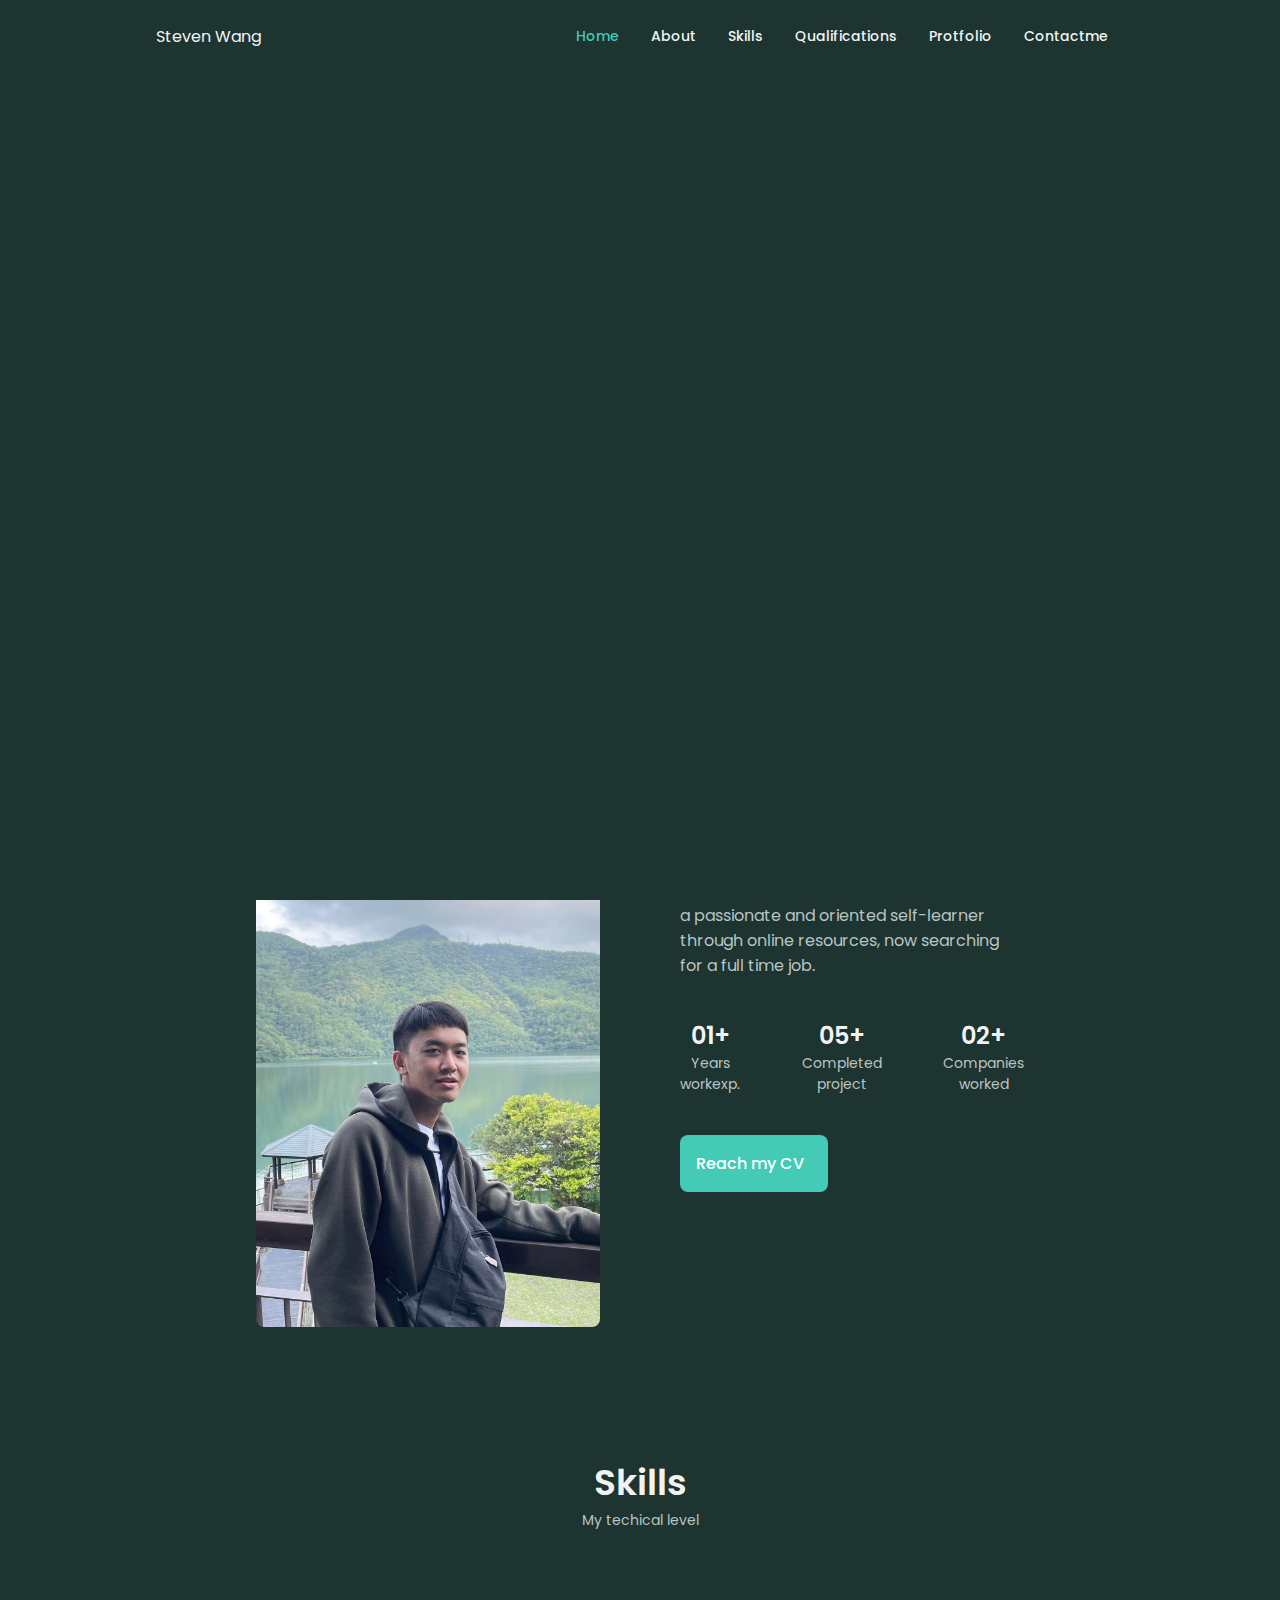
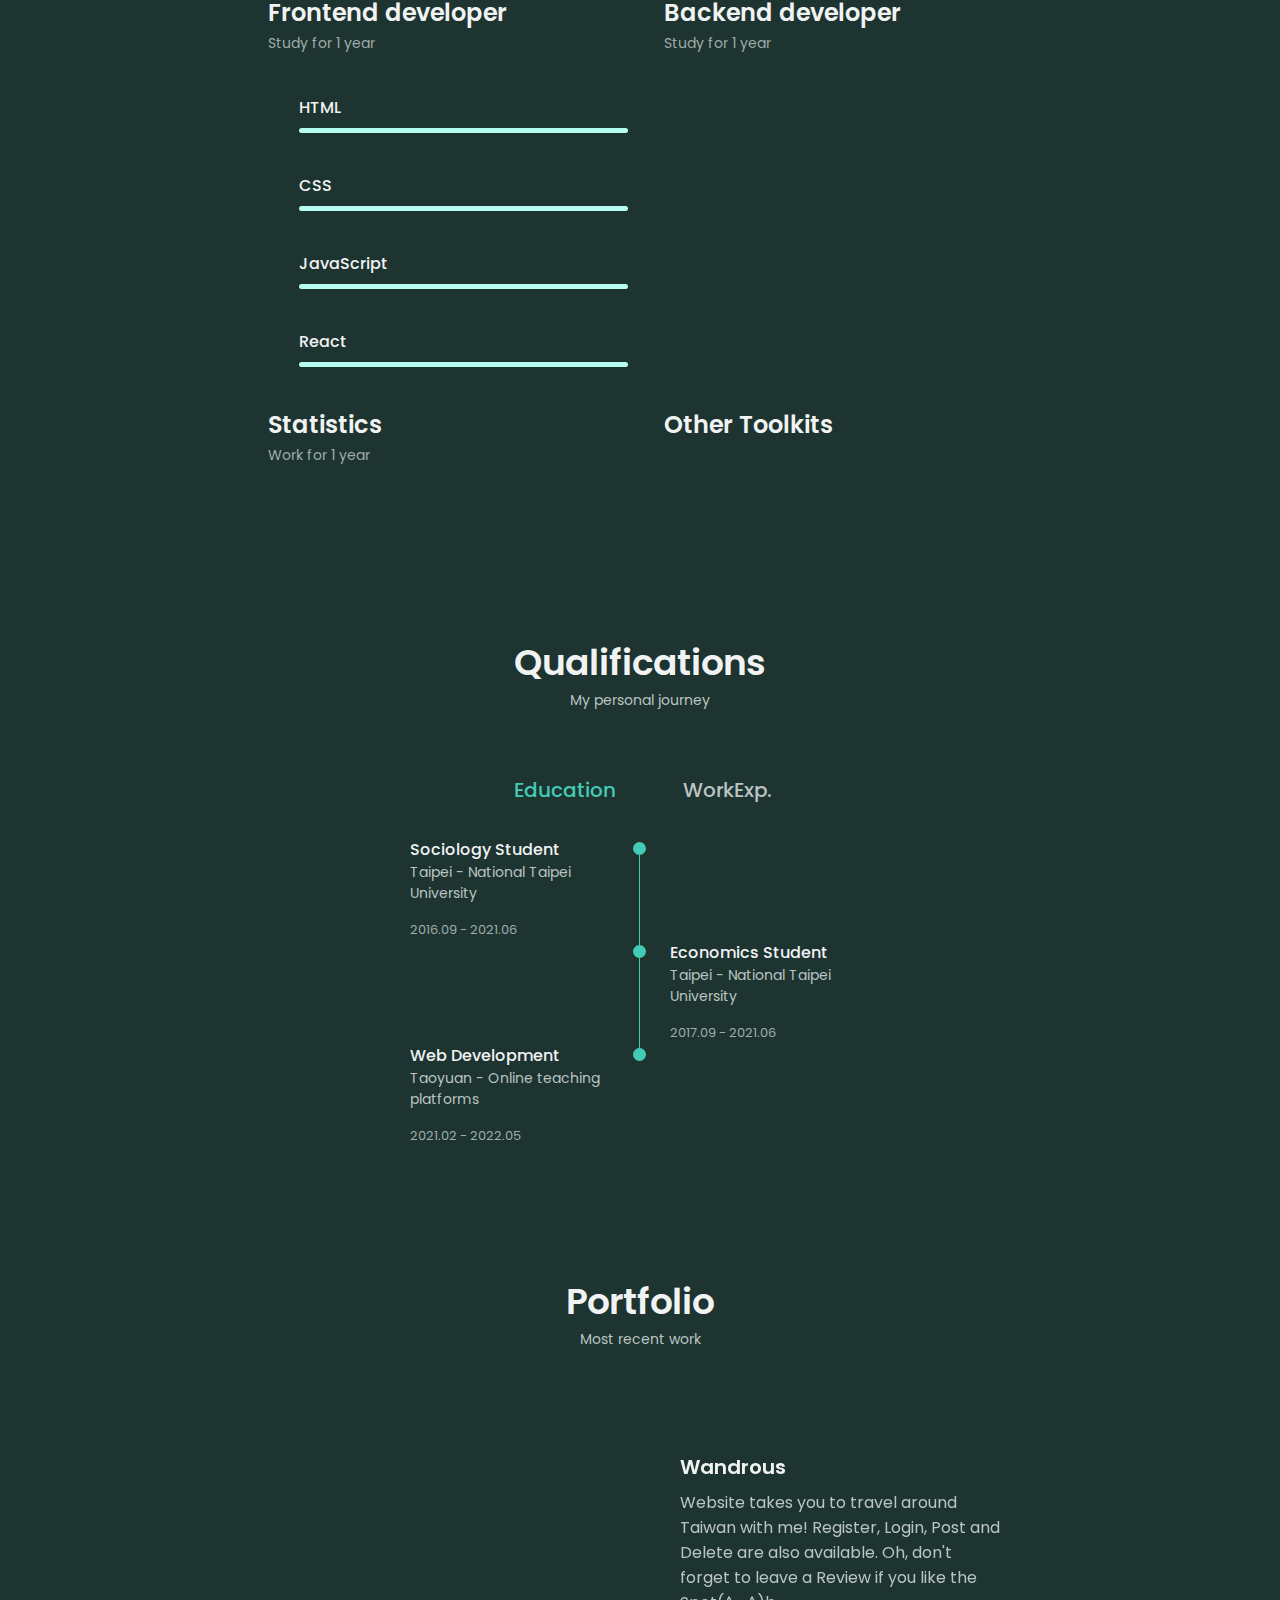
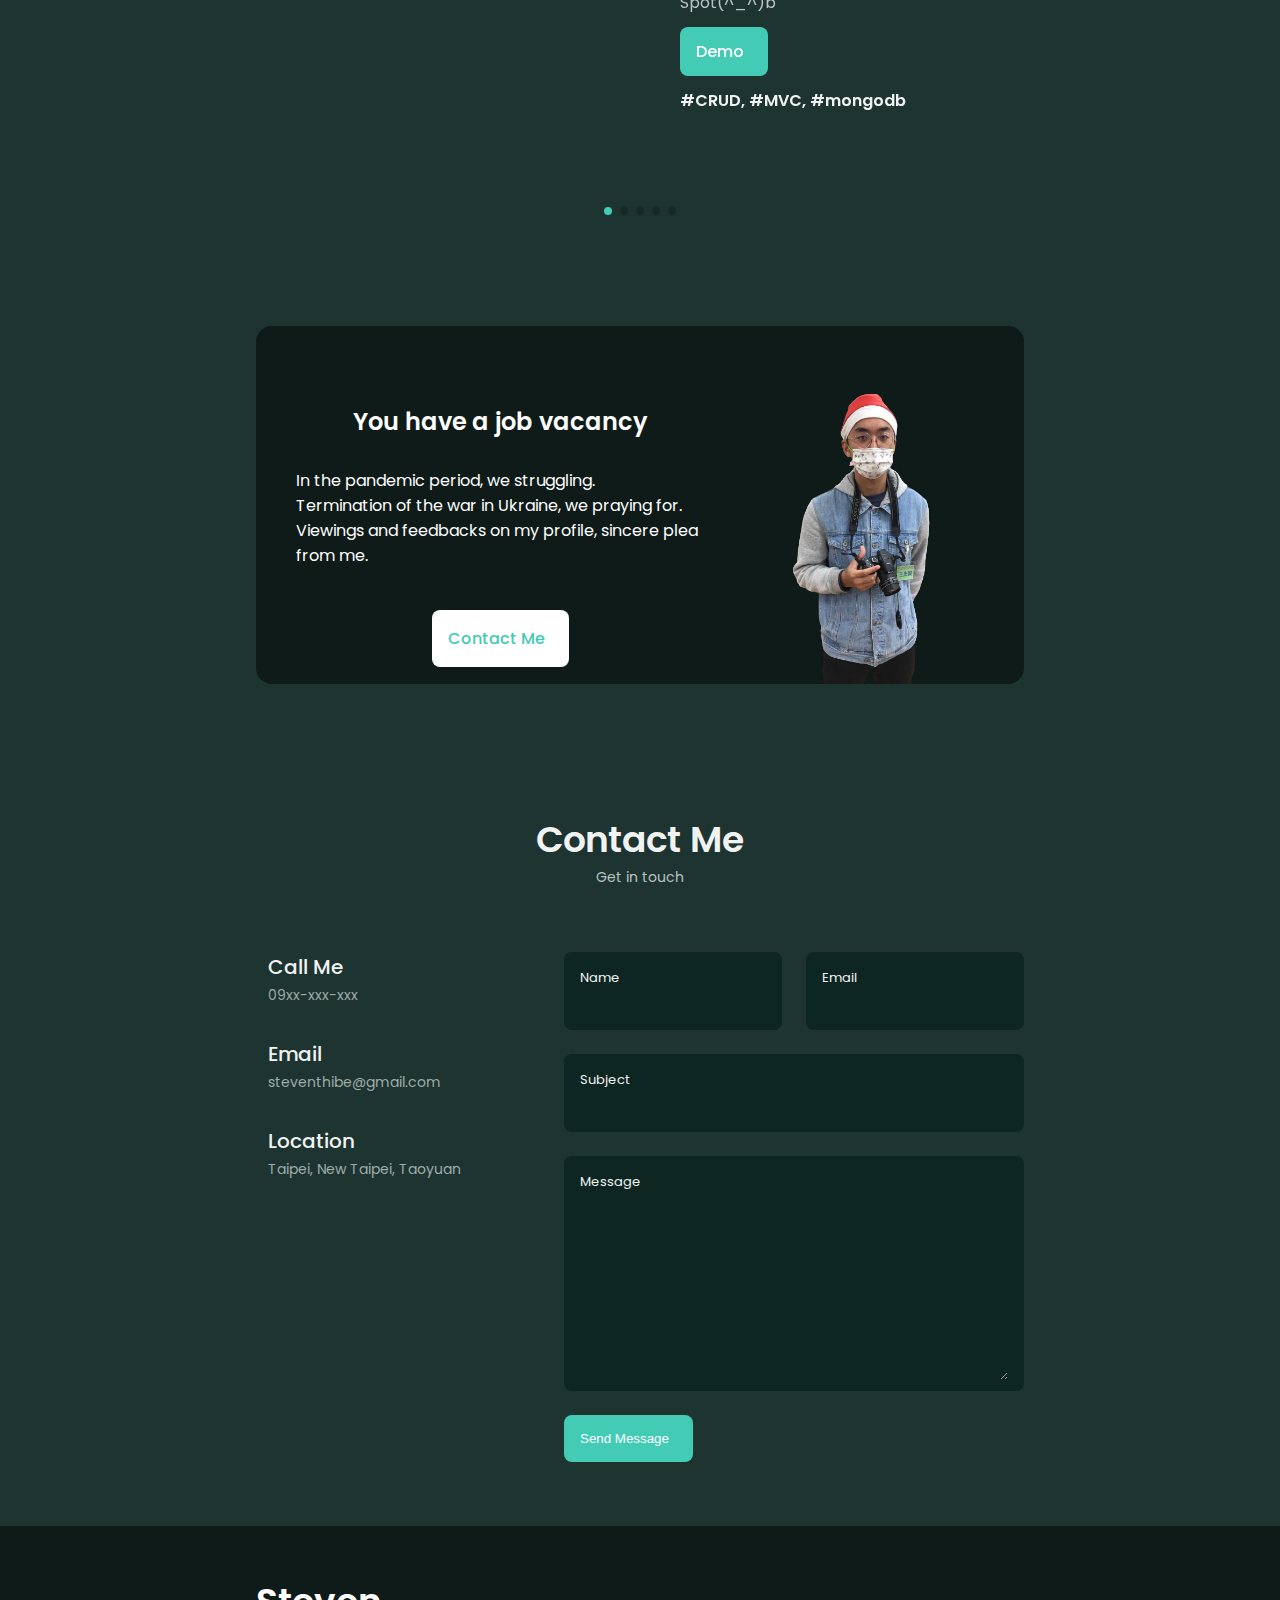
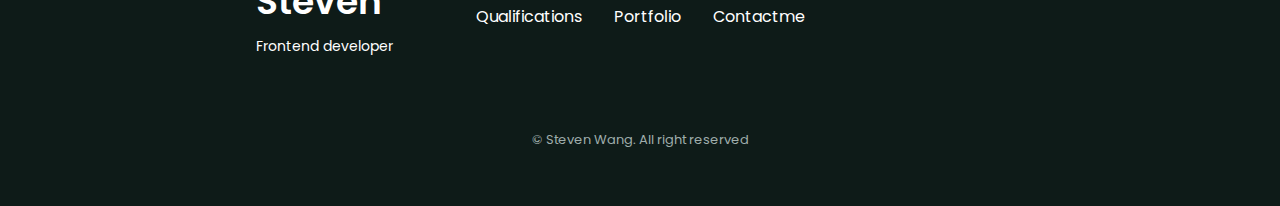
==== commit d1e4c0ea: "Update index.html" ====
--- a/index.html
+++ b/index.html
@@ -433,7 +433,7 @@
           <div class="home__content grid">
             <div class="home__social">
               <a
-                href="https://www.linkedin.com/in/steven-wang-b67950206/"
+                href="https://linkedin.com/in/steven-wang-thibe"
                 target="_blank"
                 class="home__social-icon"
               >
@@ -557,7 +557,7 @@
                 onclick="downloadCV()"
                 class="button button--flex"
               >
-                Download CV<i class="uil uil-download-alt button__icon"></i>
+                Reach my CV<i class="uil uil-download-alt button__icon"></i>
               </a>
             </div>
           </div>
@@ -633,6 +633,7 @@
                   <h3 class="skills__name">React</h3>
                   <span class="skills__number">
                     <i class="fa-solid fa-star"></i>
+                    <i class="fa-solid fa-star"></i>
                   </span>
                 </div>
                 <div class="skills__bar">
@@ -798,6 +799,20 @@
               <i class="uil uil-arrow-down skills__arrow"></i>
             </div>
 
+            <div class="skills__list grid">
+              <div class="skills__data">
+                <div class="skills__titles">
+                  <h3 class="skills__name">Git</h3>
+                  <span class="skills__number">
+                    <i class="fa-solid fa-star"></i>
+                    <i class="fa-solid fa-star"></i>
+                  </span>
+                </div>
+                <div class="skills__bar">
+                  <!-- <span class="skills__percentage skills__git"></span> -->
+                </div>
+              </div>
+            </div>
             <div class="skills__list grid">
               <div class="skills__data">
                 <div class="skills__titles">
@@ -1319,7 +1334,7 @@
 
           <div class="footer__socials">
             <a
-              href="https://www.linkedin.com/in/steven-wang-b67950206/"
+              href="https://linkedin.com/in/steven-wang-thibe"
               target="_blank"
               class="footer__social"
             >
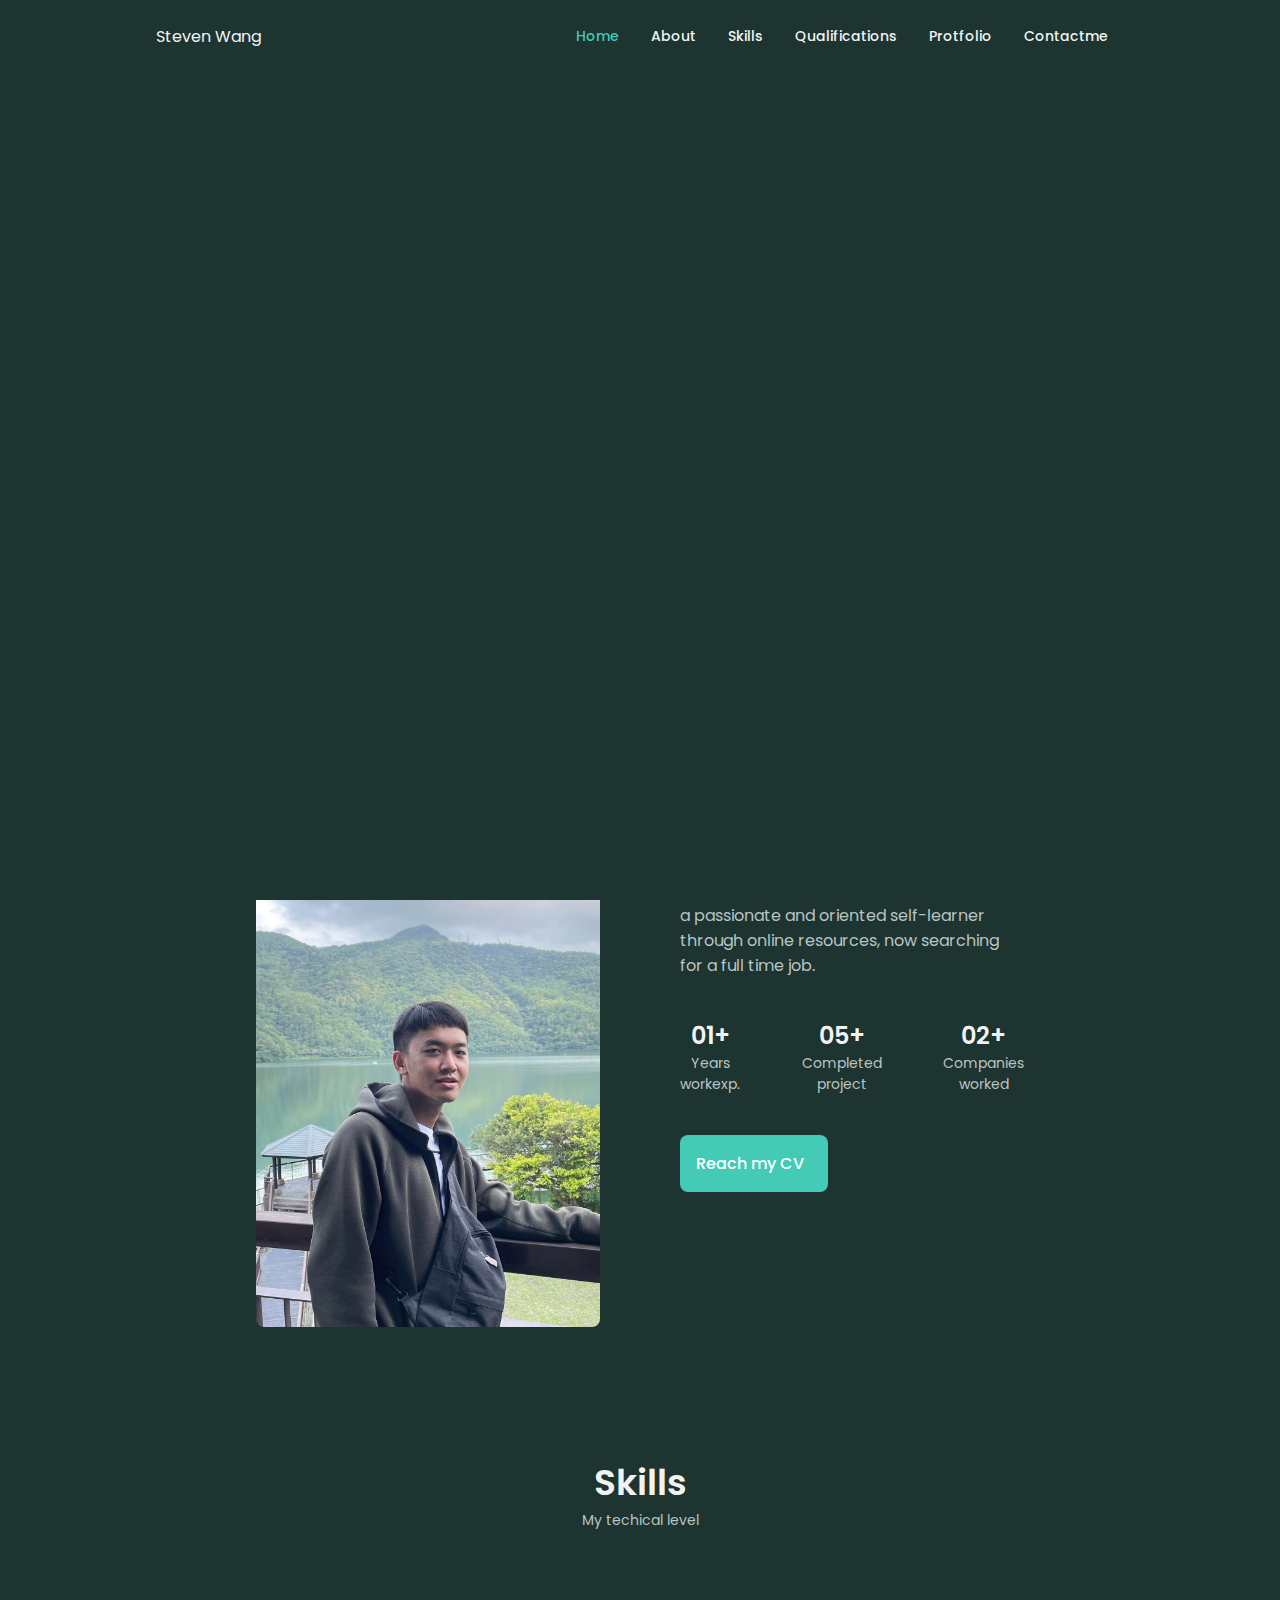
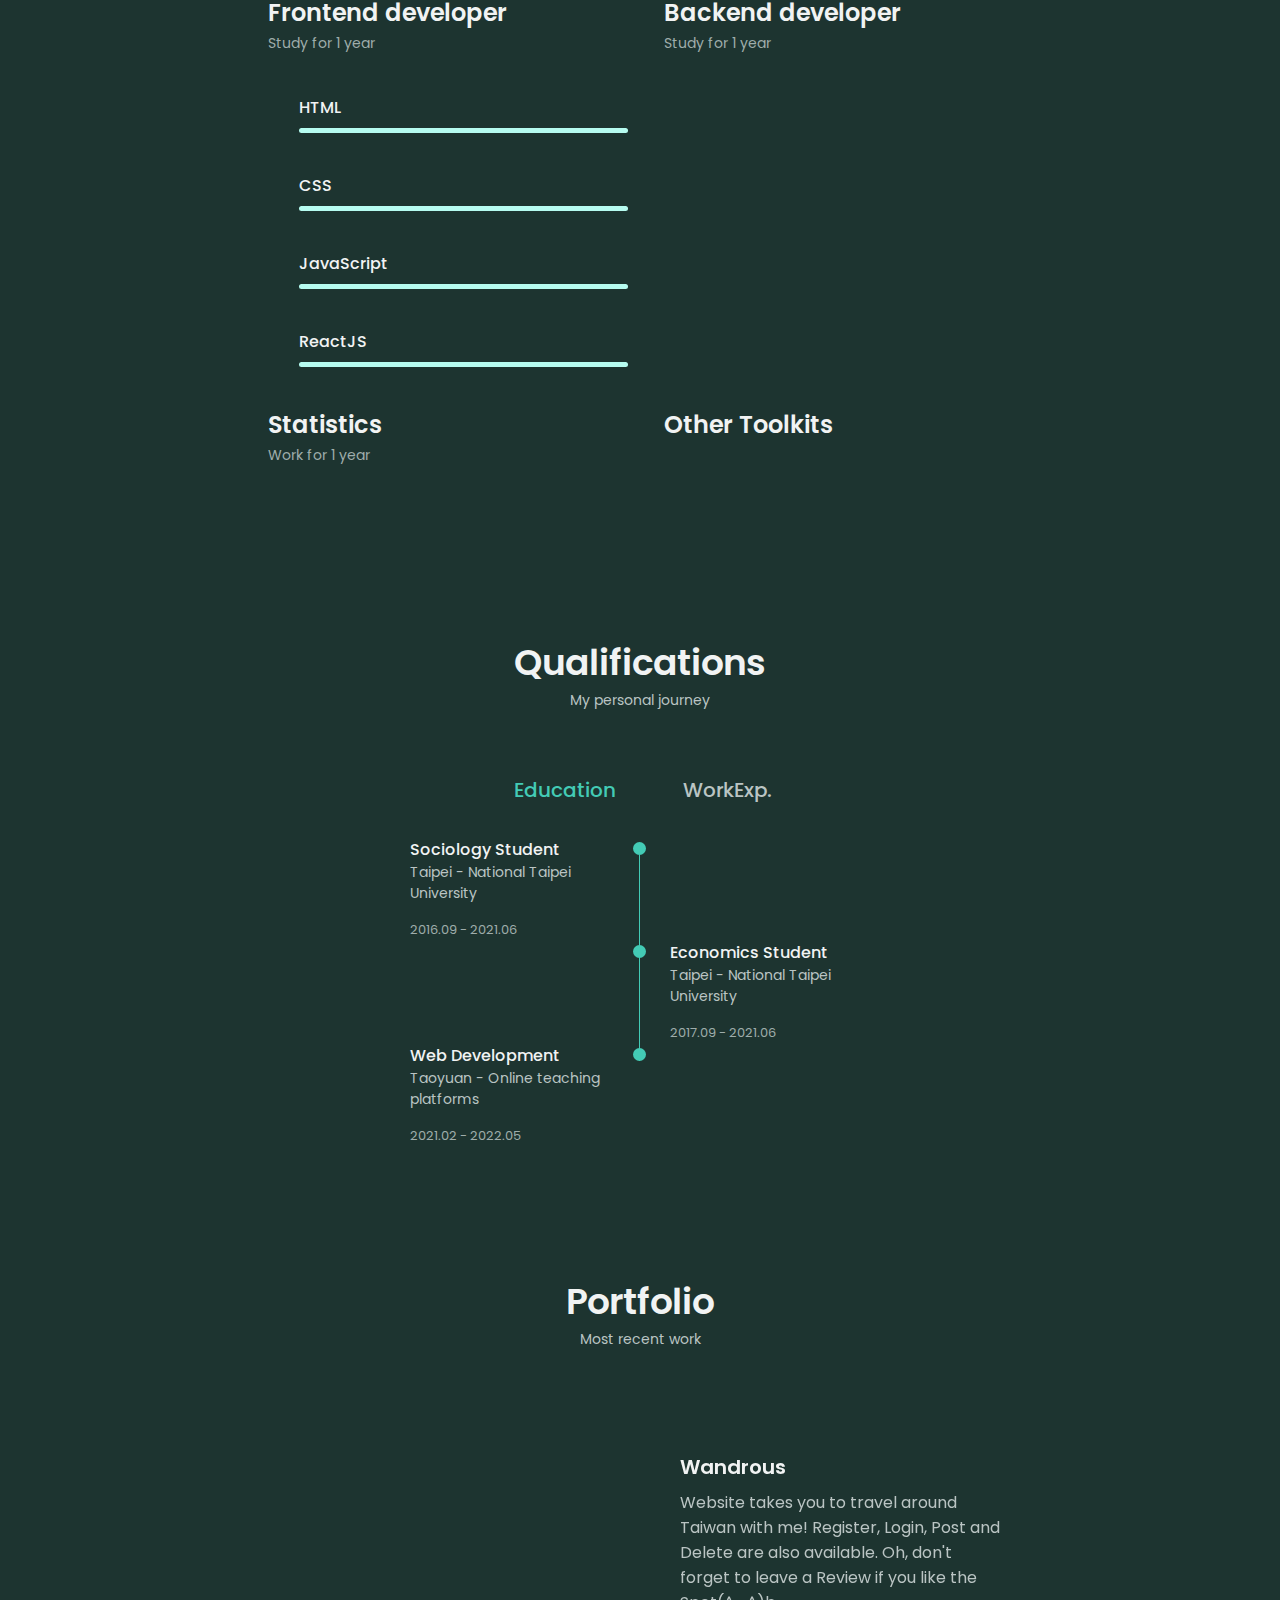
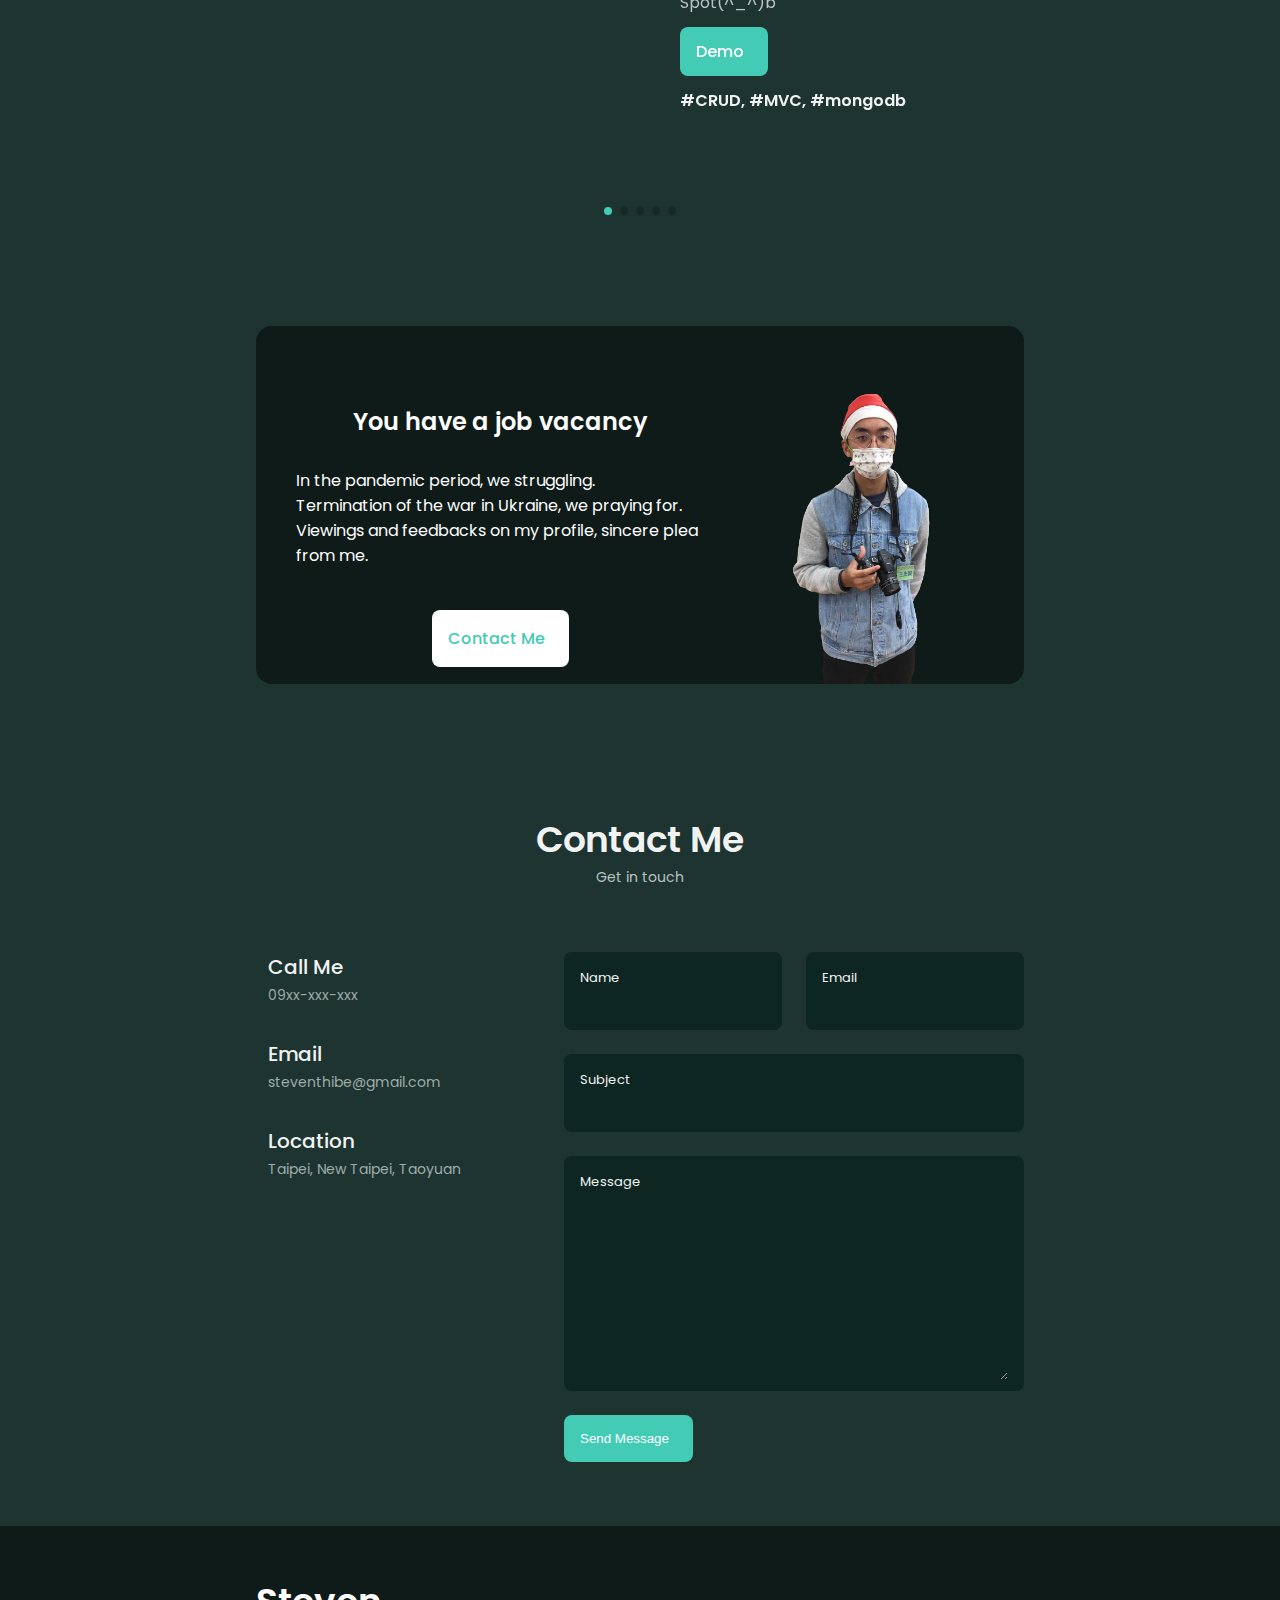
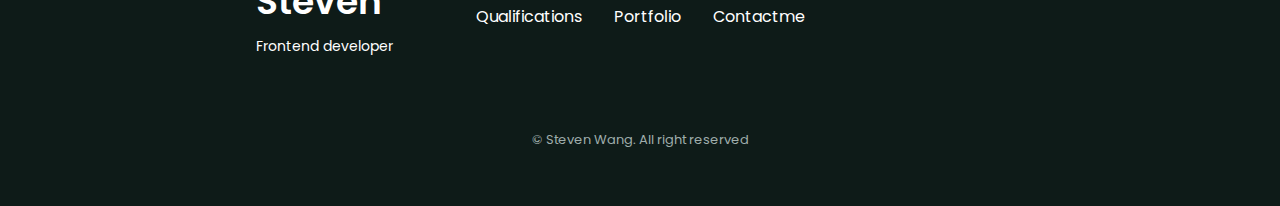
==== commit 0b7b51d9: "Update index.html" ====
--- a/index.html
+++ b/index.html
@@ -630,7 +630,7 @@
             <div class="skills__list grid">
               <div class="skills__data">
                 <div class="skills__titles">
-                  <h3 class="skills__name">React</h3>
+                  <h3 class="skills__name">ReactJS</h3>
                   <span class="skills__number">
                     <i class="fa-solid fa-star"></i>
                     <i class="fa-solid fa-star"></i>
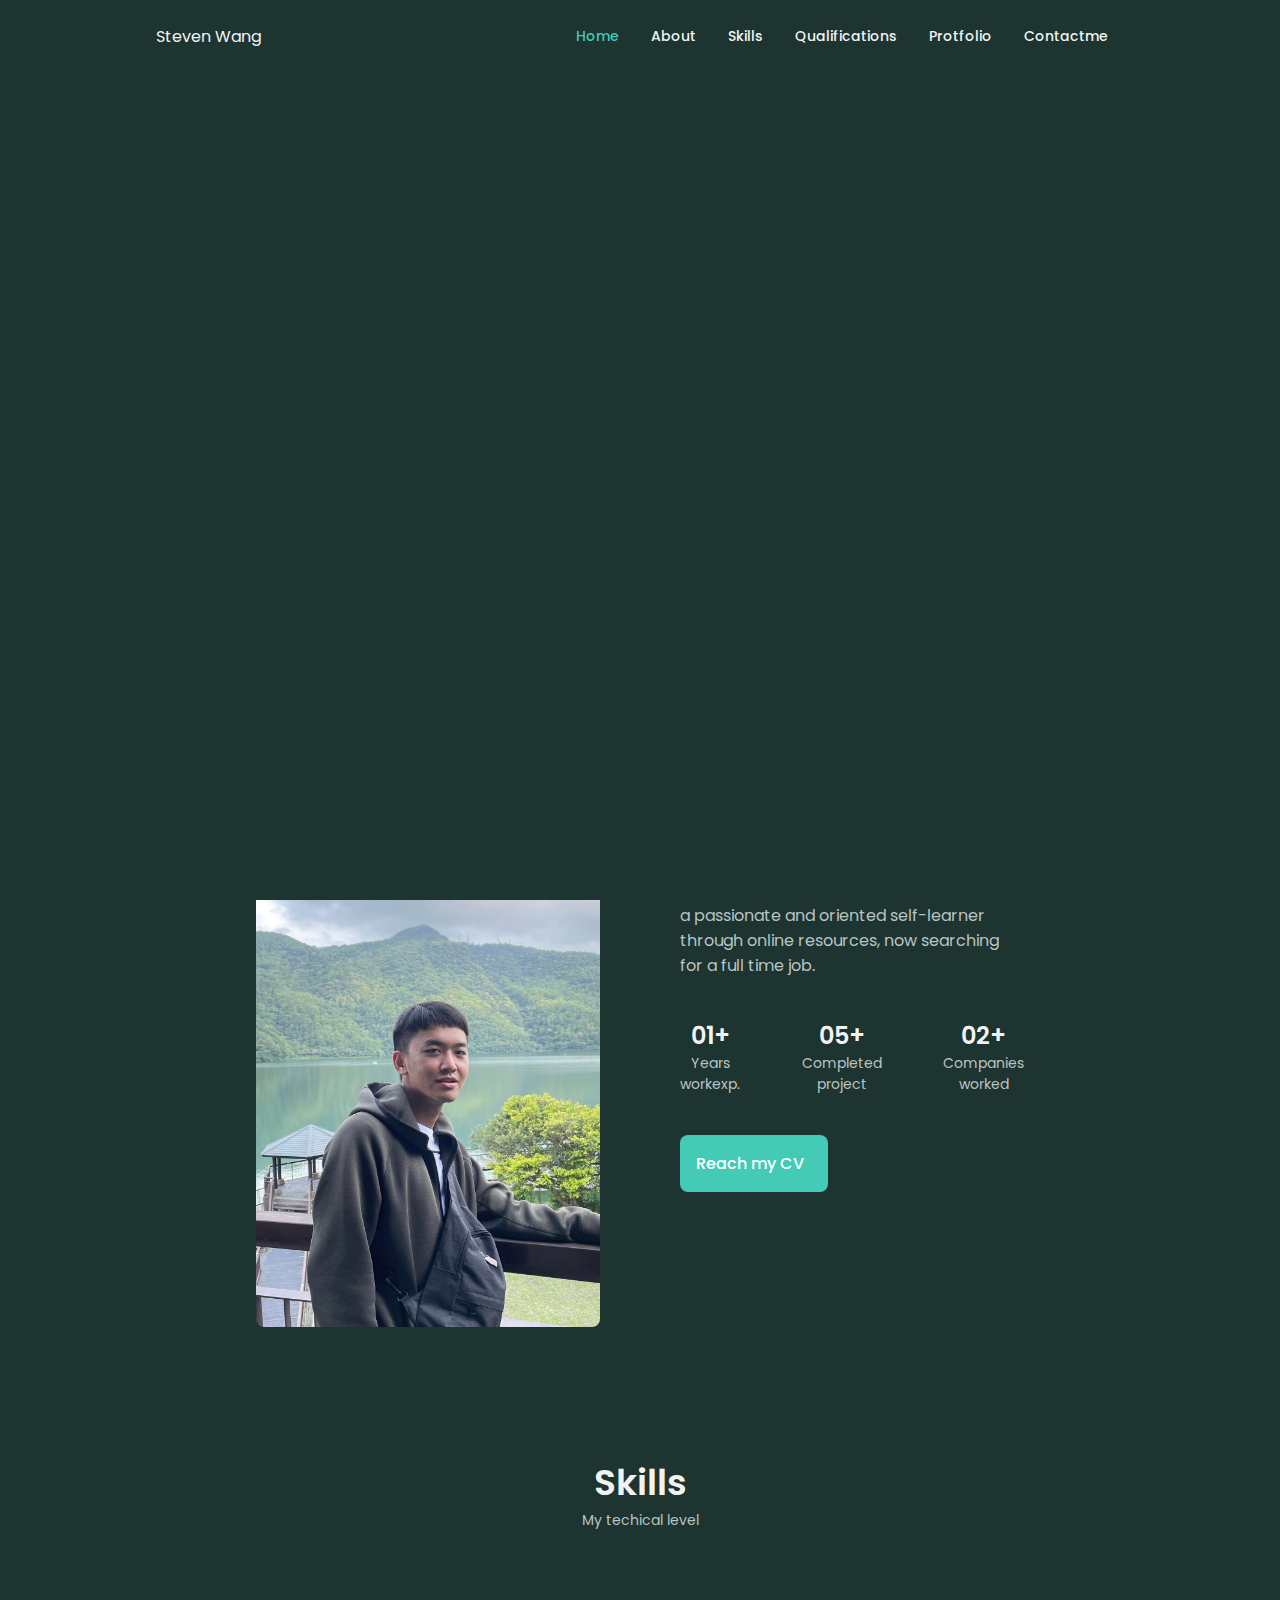
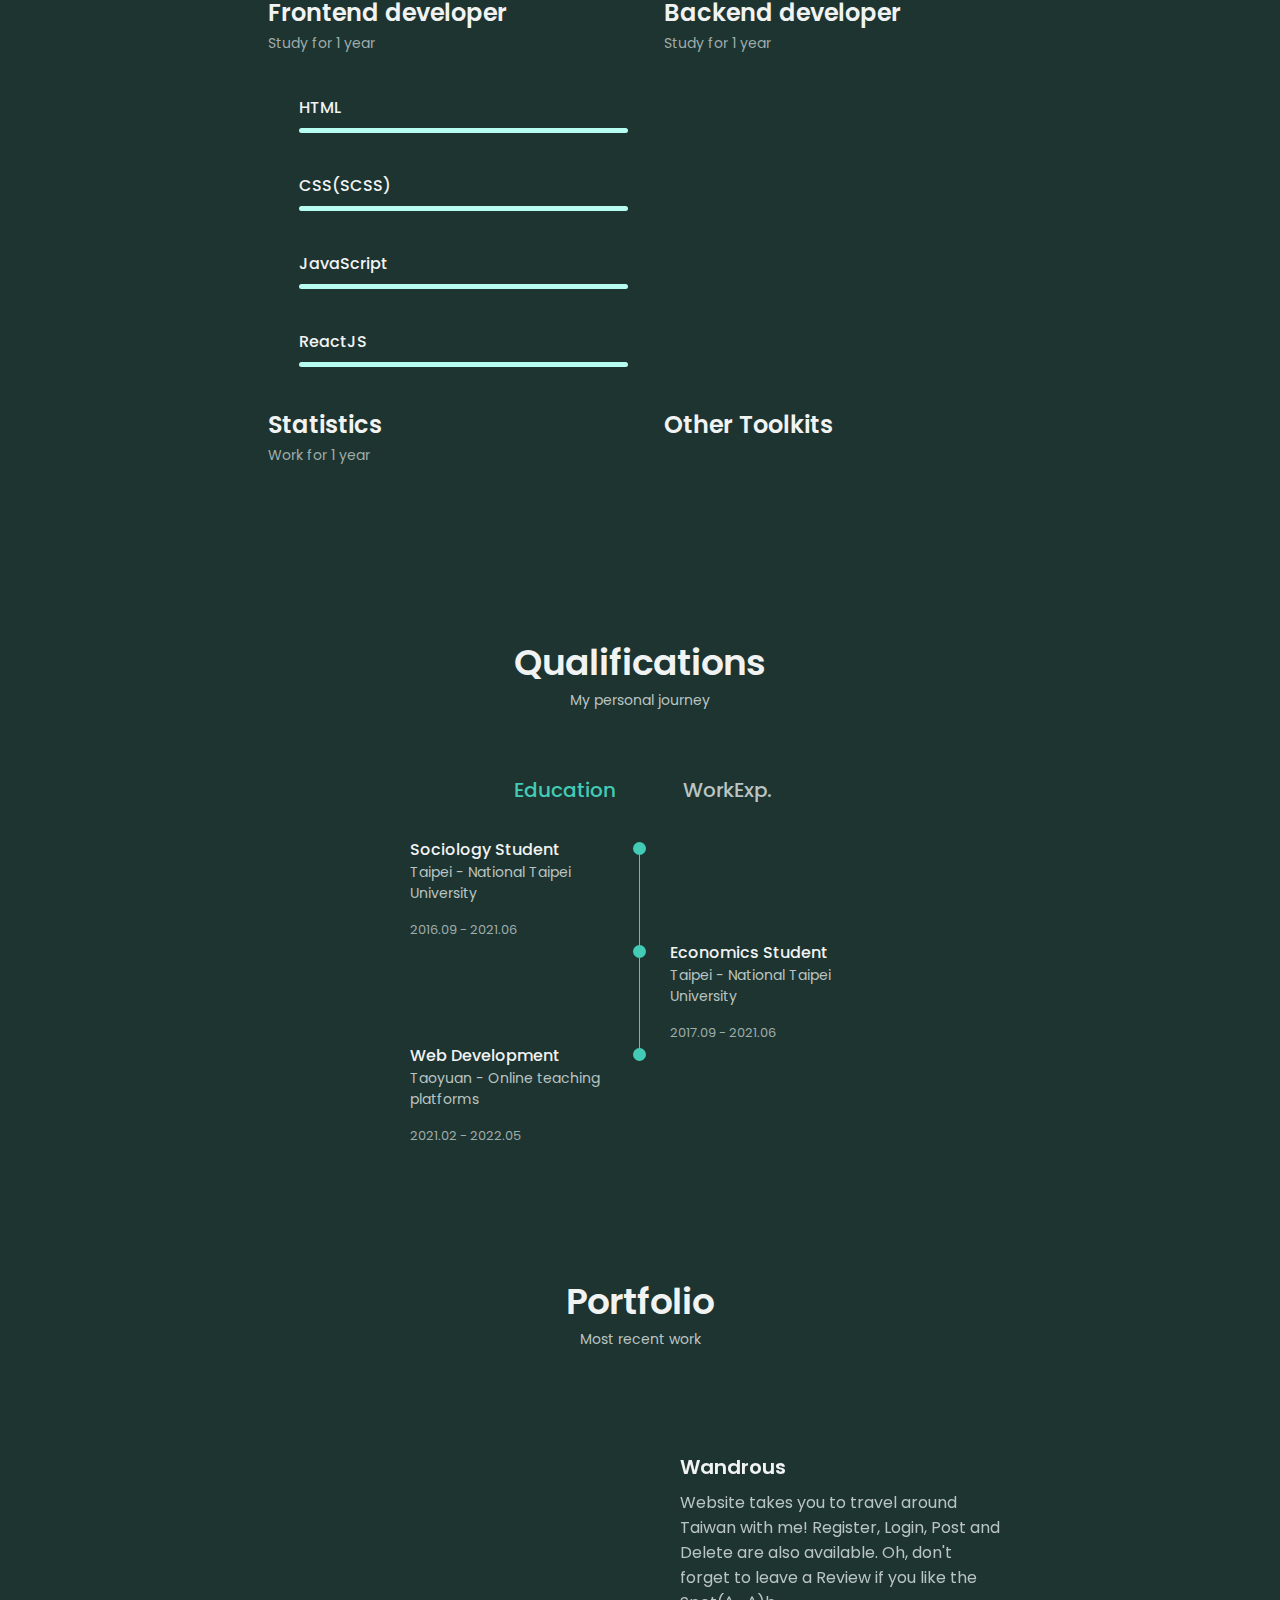
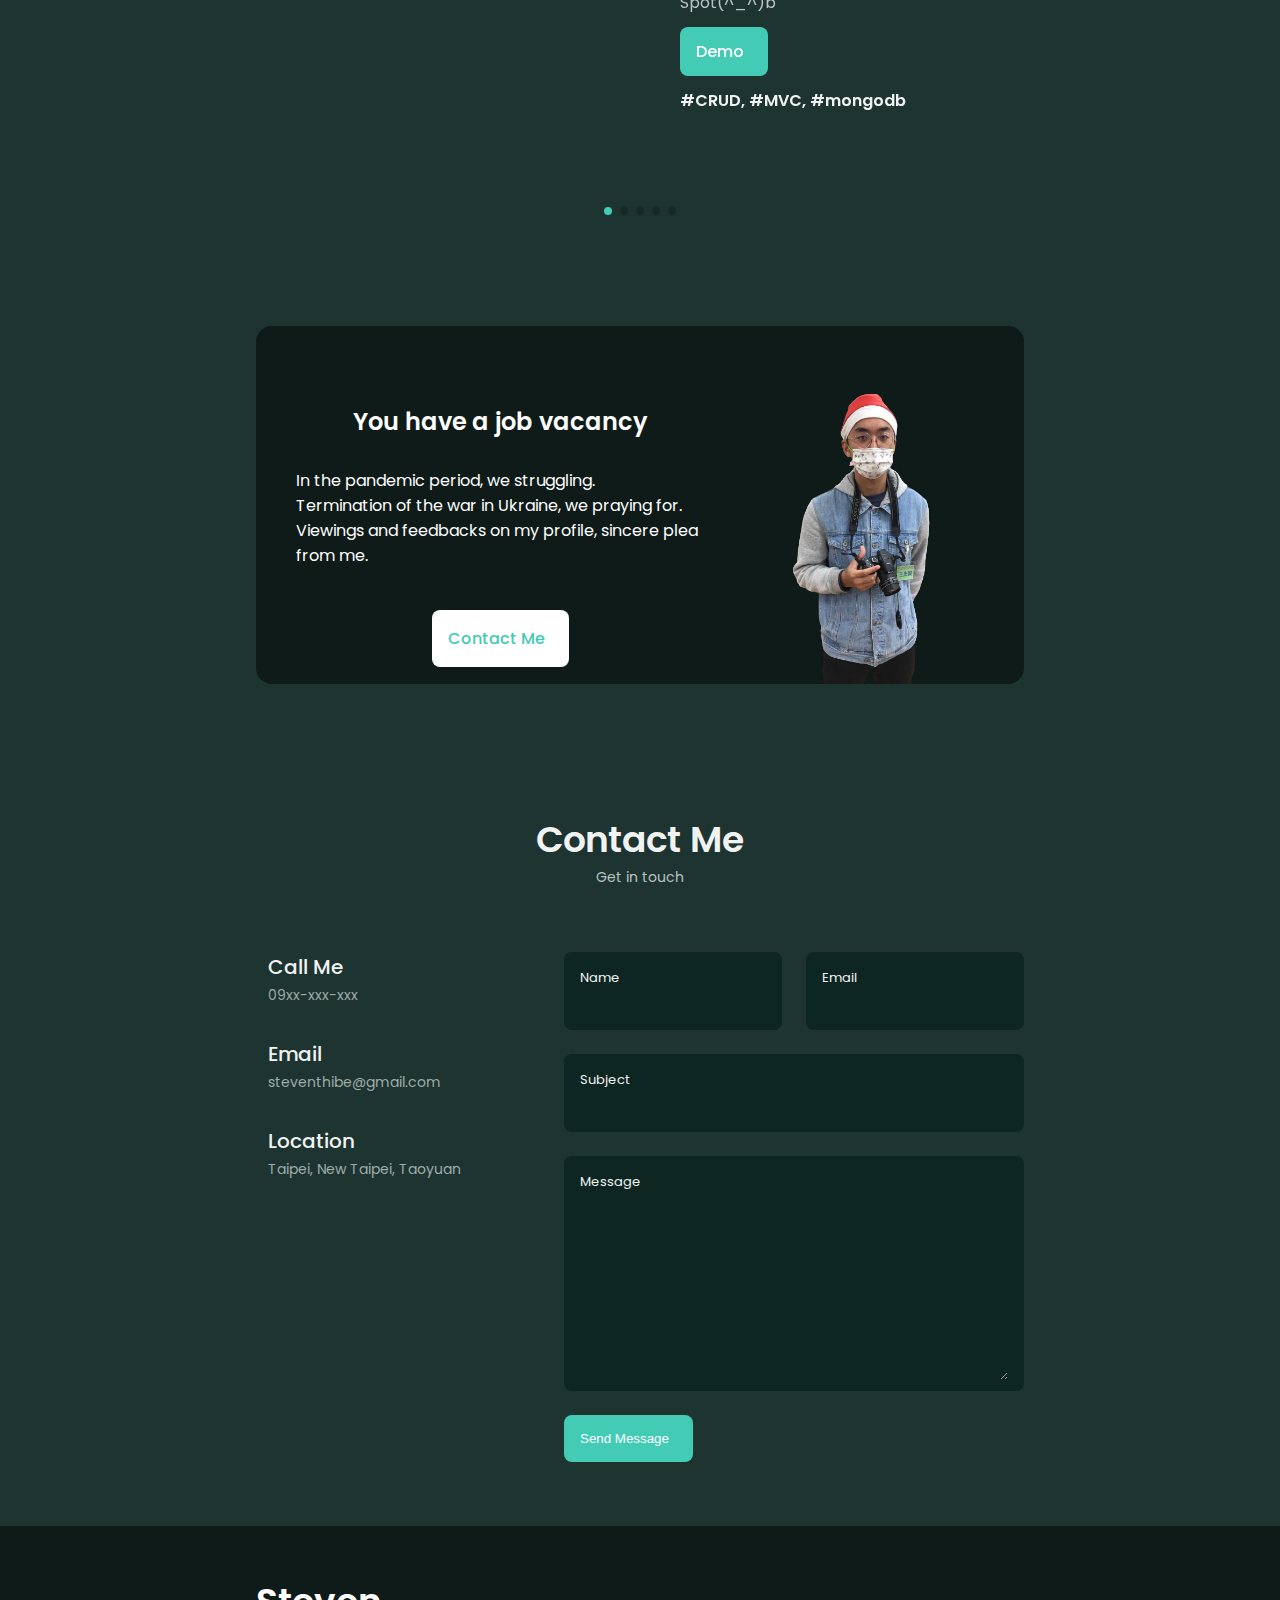
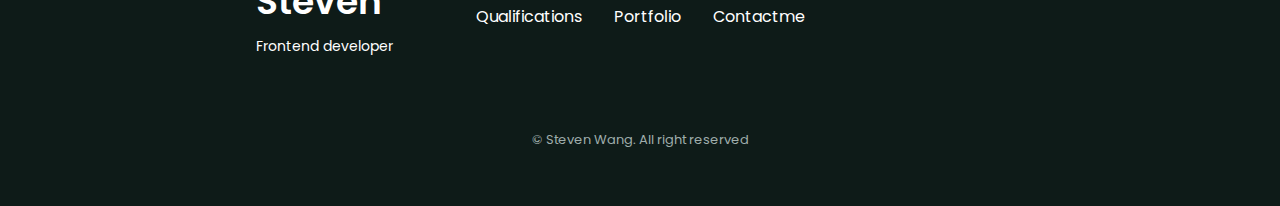
==== commit 89d51cc7: "Update index.html" ====
--- a/index.html
+++ b/index.html
@@ -600,7 +600,7 @@
             <div class="skills__list grid">
               <div class="skills__data">
                 <div class="skills__titles">
-                  <h3 class="skills__name">CSS</h3>
+                  <h3 class="skills__name">CSS(SCSS)</h3>
                   <span class="skills__number">
                     <i class="fa-solid fa-star"></i>
                     <i class="fa-solid fa-star"></i>
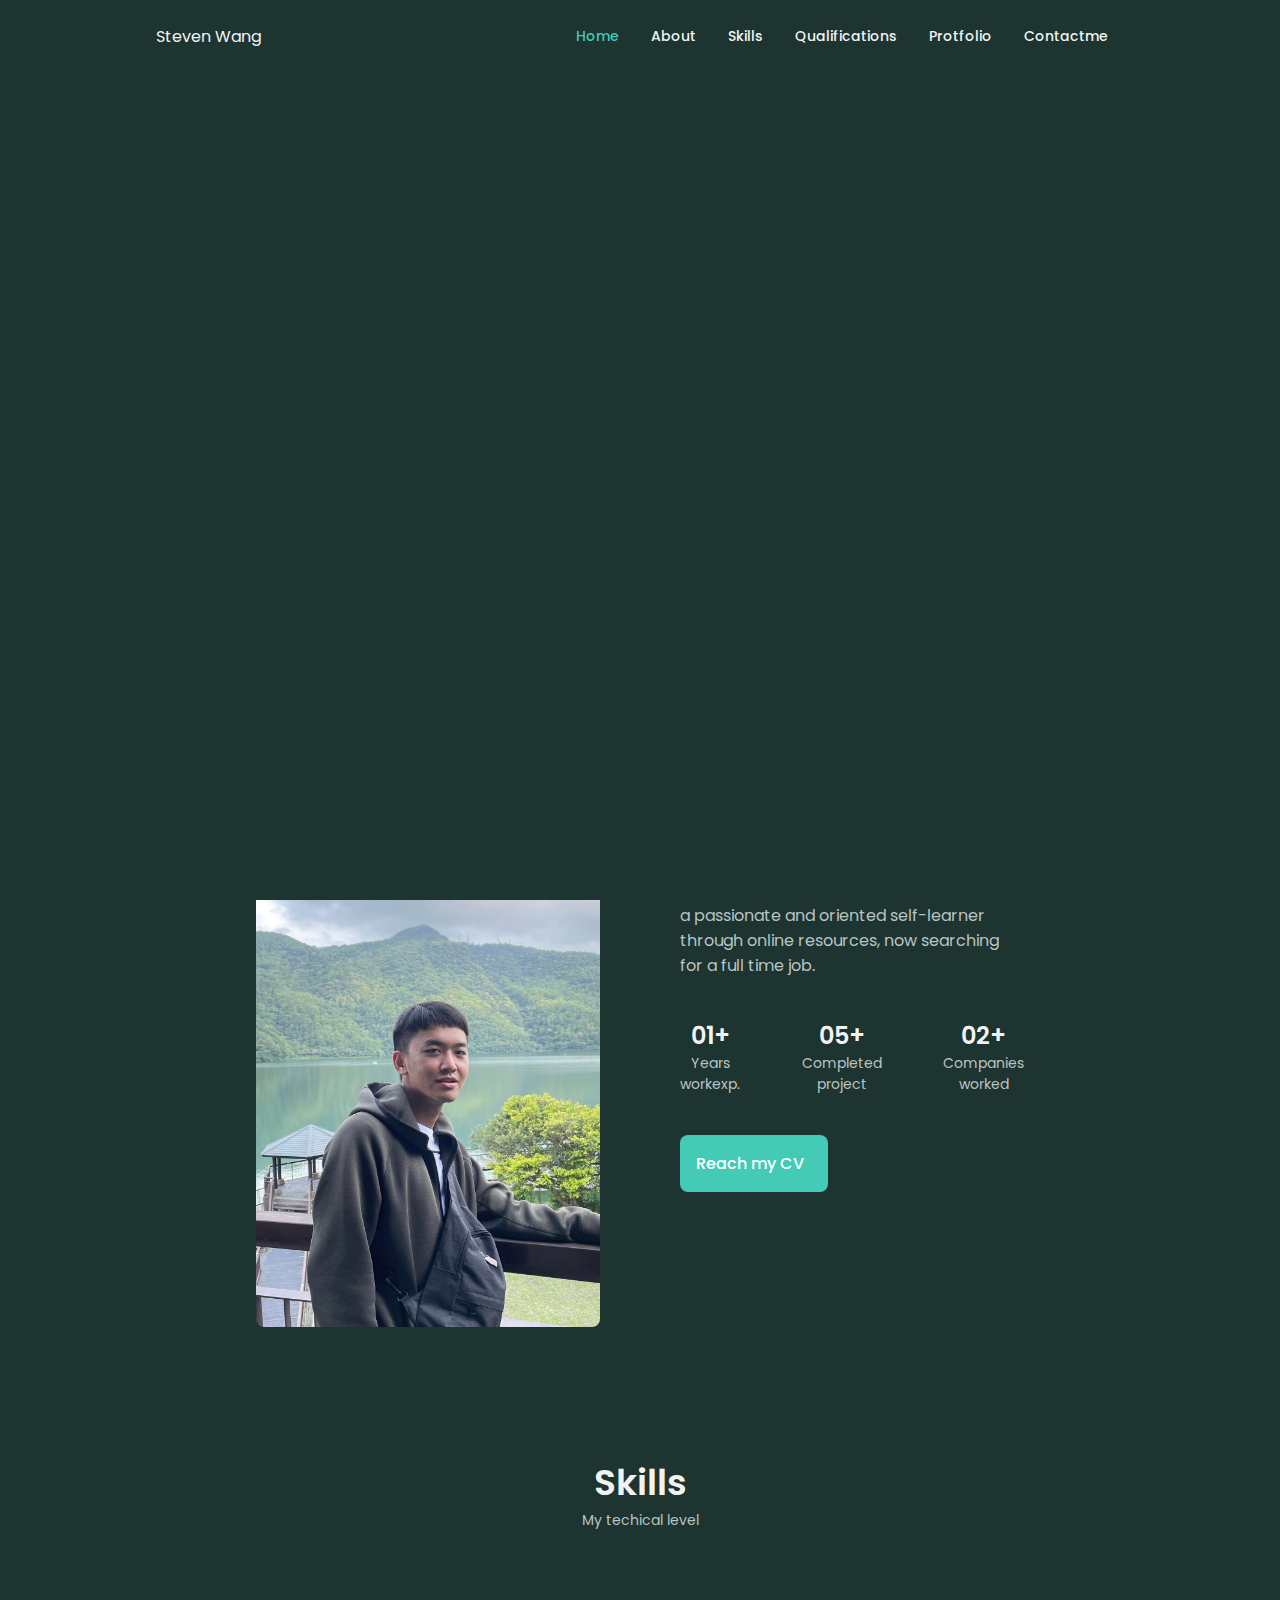
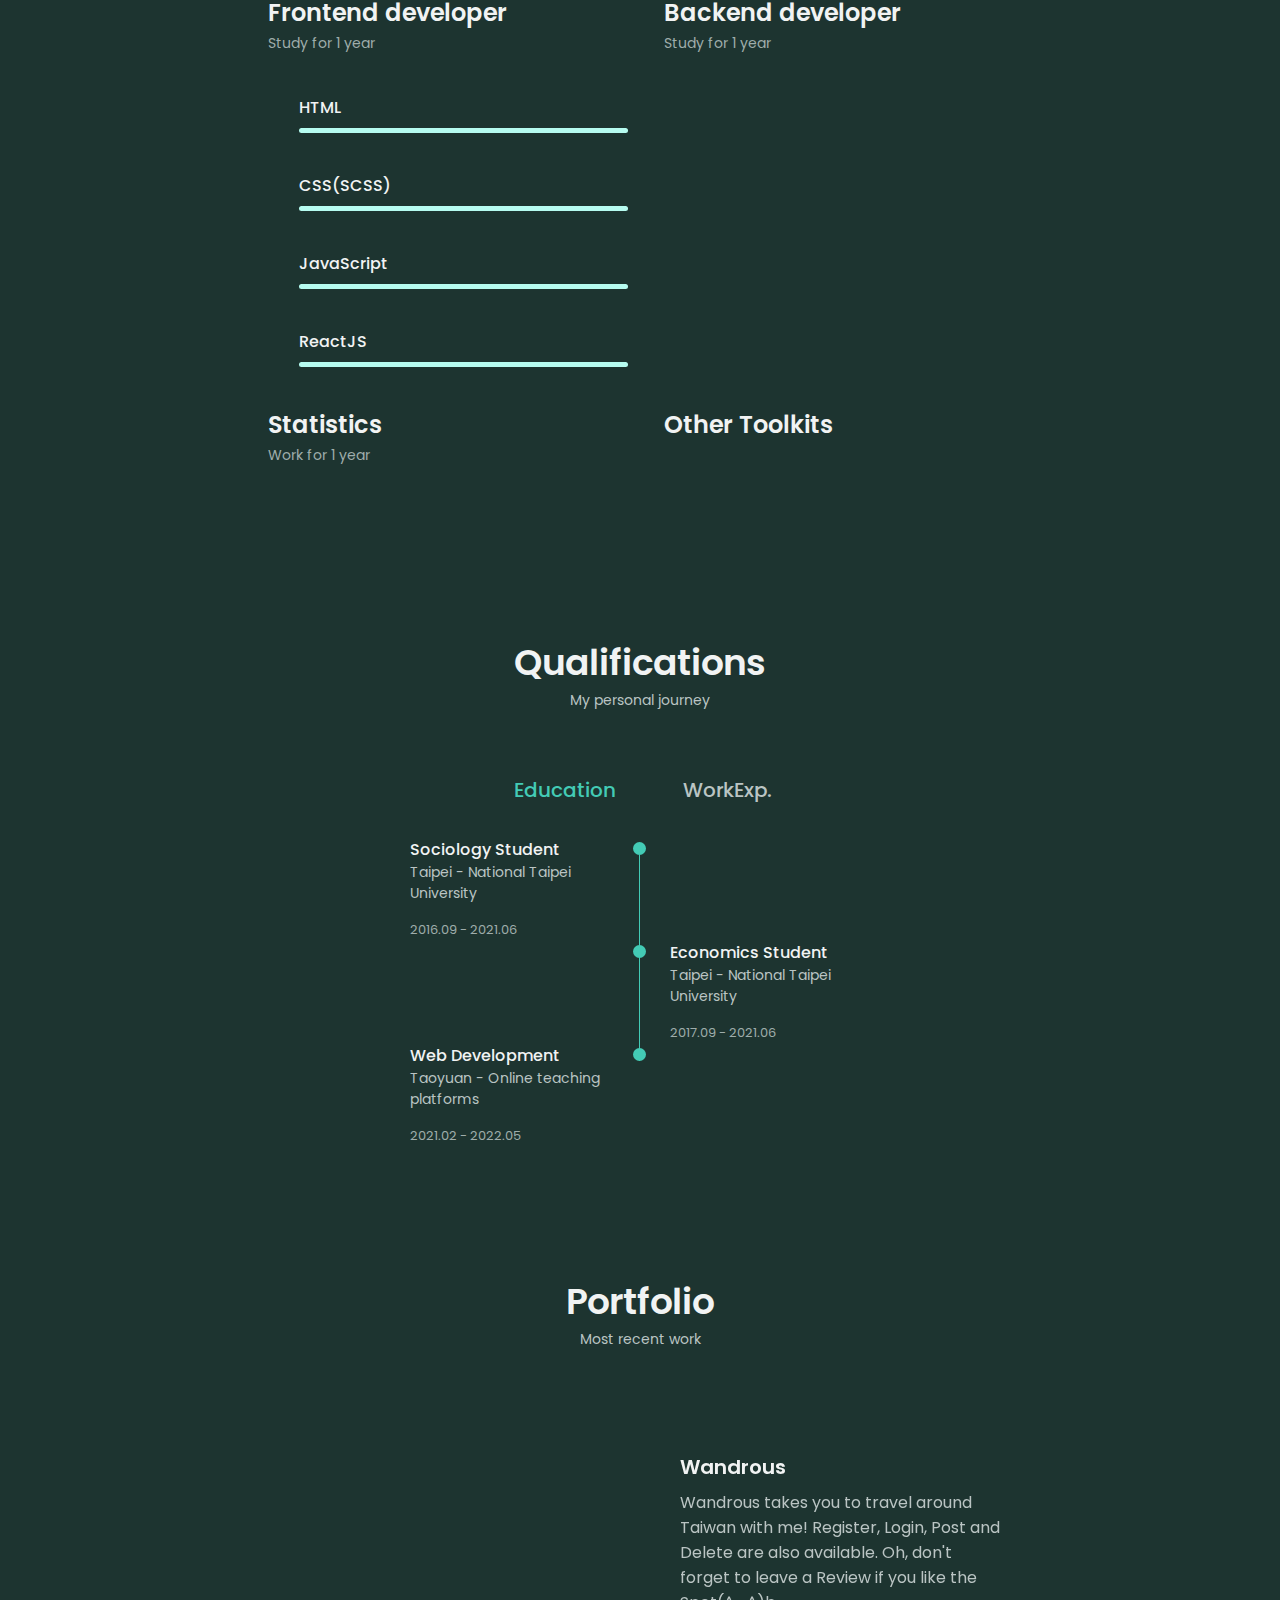
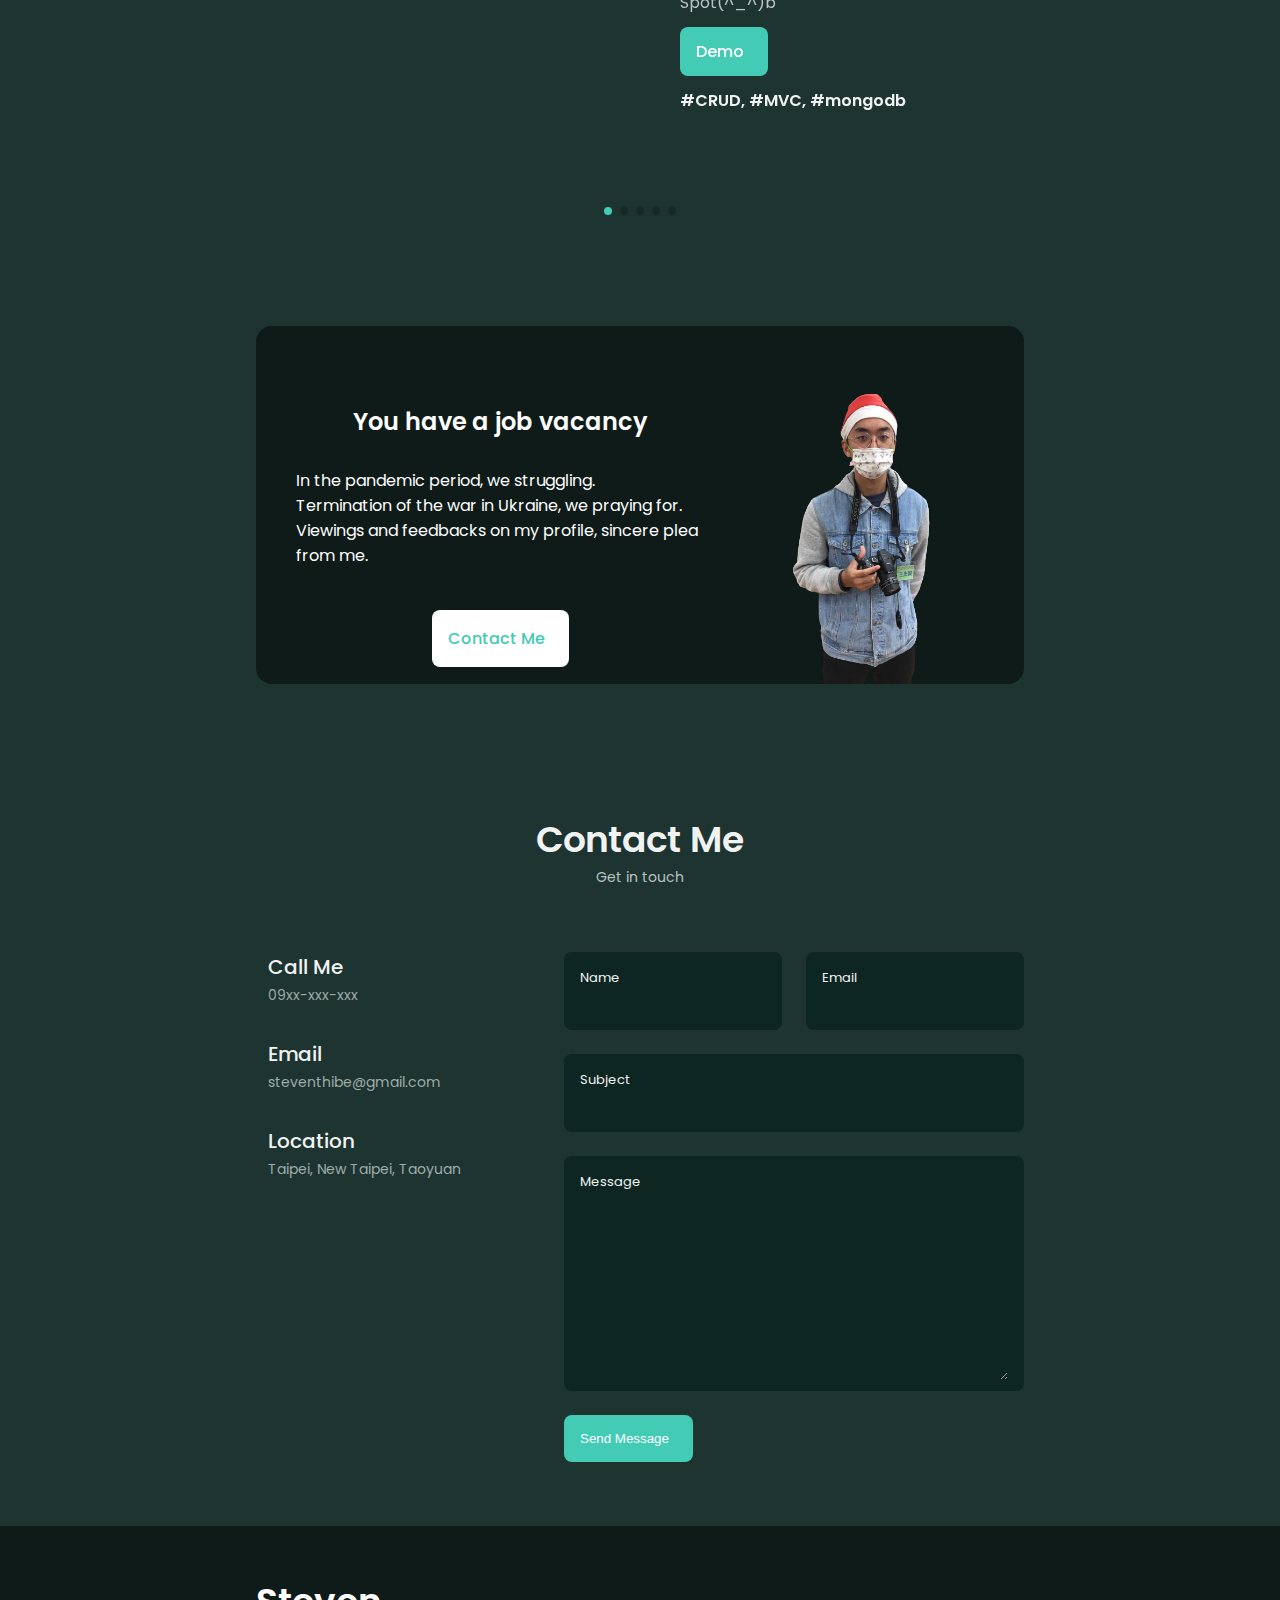
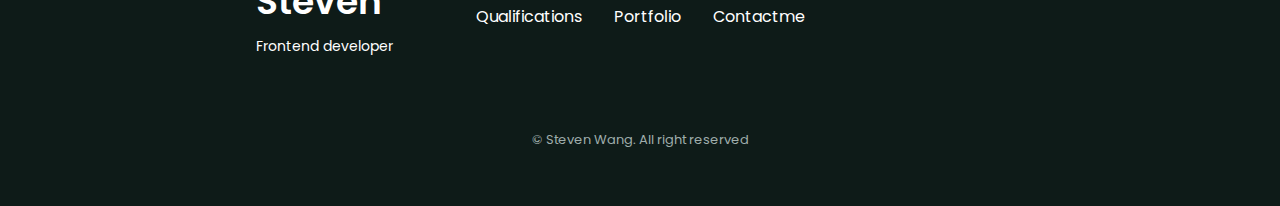
==== commit a7bc9baf: "comment out" ====
--- a/index.html
+++ b/index.html
@@ -1040,7 +1040,7 @@
               <div class="portfolio__data">
                 <h3 class="portfolio__title">Wandrous</h3>
                 <p class="portfolio__description">
-                  Website takes you to travel around Taiwan with me! Register,
+                  Wandrous takes you to travel around Taiwan with me! Register,
                   Login, Post and Delete are also available. Oh, don't forget to
                   leave a Review if you like the Spot(^_^)b
                 </p>
